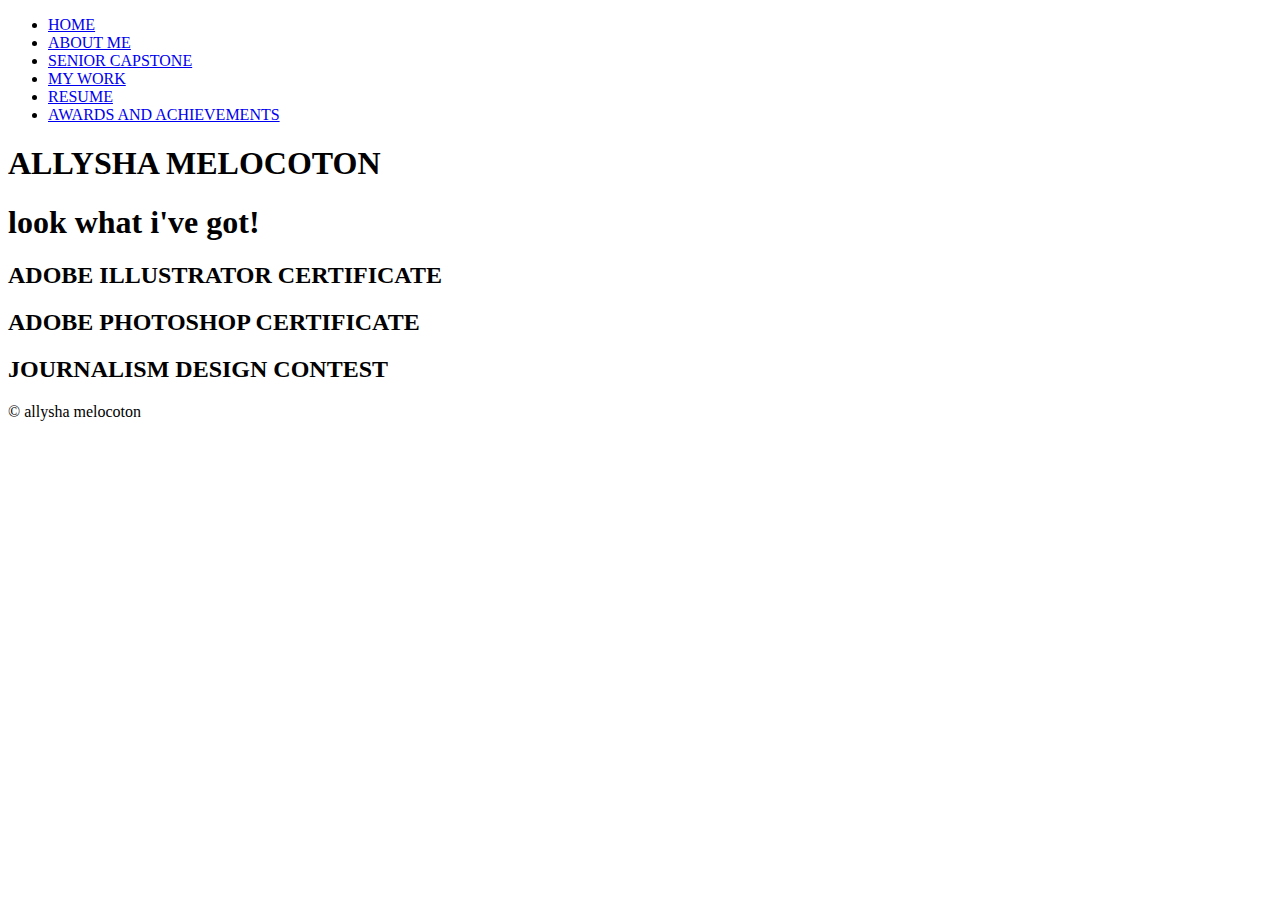
==== awards.html @ 2d0c4a37 "Add files via upload" ====
<!-- inspiration links: 
http://www.janueljohnson.com/

-->

<!DOCTYPE html>

<html>
    
    <head>
        <style>
@import url('https://fonts.googleapis.com/css?family=Open+Sans:300|Rock+Salt|Loved+by+the+King');
        </style>
        <title>AWARDS AND ACHIEVEMENTS</title>
        <meta http-equiv="Content-Type" content="text/html; charset=UTF-8">
		<meta name="viewport" content="width=device-width, initial-scale=1">
        <link rel="stylesheet" href="assets/css/css.css">
         <link rel="icon" href="assets/images/lolplshelp.png" type="image/gif" sizes="16x16">
        
    </head>
    
    <body>
        
        <nav>
            <ul>
                <li><a href="index.html">HOME</a></li>
                <li><a href="me.html">ABOUT ME</a></li>
                <li><a href="capstone.html">SENIOR CAPSTONE</a></li>
                <li><a href="work.html">MY WORK</a></li>
                <li><a href="resume.html">RESUME</a></li>
                <li><a href="awards.html">AWARDS AND ACHIEVEMENTS</a></li>
            </ul>
        </nav> 
     
         <div class="header">
    <h1>
        <span>ALLYSHA MELOCOTON</span>
    </h1>
        </div>
        
         <div class="mainawards">
        </div>
        
        <h1 class="h1awards">look what i've got!</h1>
        <h2 class="awardsinfo">ADOBE ILLUSTRATOR CERTIFICATE</h2>
        <div class="illustrator"></div>
        <h2 class="awardsinfo">ADOBE PHOTOSHOP CERTIFICATE</h2>
        <div class="photoshop"></div>
        <h2 class="awardsinfo">JOURNALISM DESIGN CONTEST</h2>
        <div class="journalism"></div>


        
        <footer>
            &copy; allysha melocoton
        </footer>
        
    </body>
    
</html>
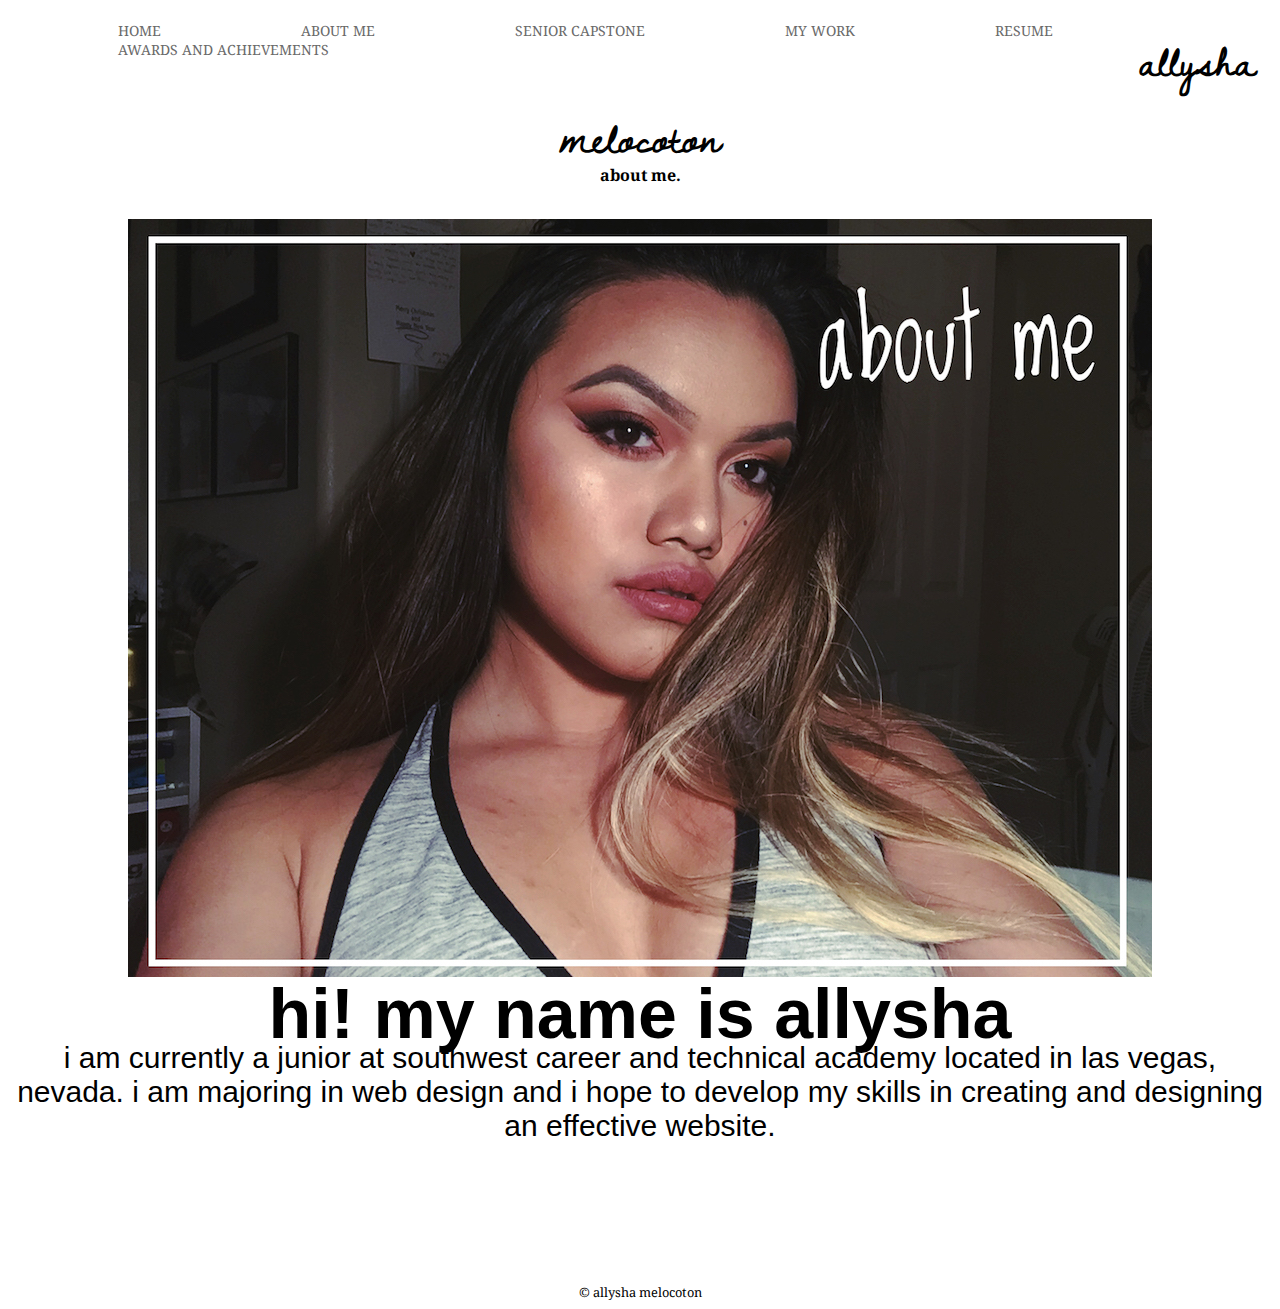
==== commit fe8d4a1c: "Update awards.html" ====
--- a/awards.html
+++ b/awards.html
@@ -9,9 +9,9 @@
     
     <head>
         <style>
-@import url('https://fonts.googleapis.com/css?family=Open+Sans:300|Rock+Salt|Loved+by+the+King');
+@import url('https://fonts.googleapis.com/css?family=Dawning+of+a+New+Day|Droid+Serif');
         </style>
-        <title>AWARDS AND ACHIEVEMENTS</title>
+        <title>ABOUT ME</title>
         <meta http-equiv="Content-Type" content="text/html; charset=UTF-8">
 		<meta name="viewport" content="width=device-width, initial-scale=1">
         <link rel="stylesheet" href="assets/css/css.css">
@@ -31,25 +31,19 @@
                 <li><a href="awards.html">AWARDS AND ACHIEVEMENTS</a></li>
             </ul>
         </nav> 
-     
-         <div class="header">
+        
+        <div class="header">
     <h1>
-        <span>ALLYSHA MELOCOTON</span>
+        <span>allysha melocoton </span>
+         <br><div class="information">about me. </div>
     </h1>
         </div>
         
-         <div class="mainawards">
+         <div class="mainme">
         </div>
         
-        <h1 class="h1awards">look what i've got!</h1>
-        <h2 class="awardsinfo">ADOBE ILLUSTRATOR CERTIFICATE</h2>
-        <div class="illustrator"></div>
-        <h2 class="awardsinfo">ADOBE PHOTOSHOP CERTIFICATE</h2>
-        <div class="photoshop"></div>
-        <h2 class="awardsinfo">JOURNALISM DESIGN CONTEST</h2>
-        <div class="journalism"></div>
-
-
+       <h1 class="h1me"> hi! my name is allysha</h1>
+        <p class="meinfo">i am currently a junior at southwest career and technical academy located in las vegas, nevada. i am majoring in web design and i hope to develop my skills in creating and designing an effective website.</p>
         
         <footer>
             &copy; allysha melocoton
@@ -57,4 +51,4 @@
         
     </body>
     
-</html>+</html>
--- a/assets/css/css.css
+++ b/assets/css/css.css
@@ -0,0 +1,569 @@
+/* 
+font-family: 'Rock Salt', cursive;
+font-family: 'Open Sans', sans-serif;
+font-family; 'Loved by the King', cursive;
+font-family: 'Dawning of a New Day', cursive;
+font-family: 'Droid Serif', serif;
+*/
+
+/*NAV IS HERE*/
+
+nav ul li {
+    font-family:'Droid Serif', serif;
+        list-style-type: none;
+        float:inherit;
+     margin-left: auto;
+        margin-right: center;
+        text-align: center;
+     display: block;
+    float: left;
+    font-family:'Droid Serif', serif;  
+    
+}
+
+nav ul li a hover {
+    list-style-type: none;
+    padding: 0em 2em;
+    text-decoration: none;
+    color: #6A6A6A;
+    border-top-left-radius: 1em 1em;
+    border-top-right-radius: 1em 1em;
+    text-align: center;
+    font-family:'Droid Serif', serif;    
+    font-size: 2em;
+    position: relative;
+    position: absolute;
+    top: 5px;
+    display: inline;
+    justify-content: center;
+    text-decoration: none;
+}
+    
+    nav ul li {
+        text-align: center;
+        padding-left: 7em;
+        padding-right: 7em;
+        align-content: center;
+        font-family:'Droid Serif', serif;
+        display: inline;
+        list-style-type: none;
+        color: #6A6A6A;
+        text-decoration:none;
+        font-size: 10px;
+ }
+
+a {
+    color: #6A6A6A;
+    font-size: 1.4em;
+    text-decoration: none;
+    text-align: center;
+    }
+
+/*INDEX IS HERE*/
+.header{
+    text-align: center;
+    color: black;
+}
+
+span {
+    font-family: 'Dawning of a New Day', cursive;
+    font-size: 1.5em;
+}
+
+
+.information {
+    font-family: 'Droid Serif', serif;
+    font-size: .5em;
+    position: relative;
+    top: -.7em;
+}
+
+h2.title {
+    font-size: 5em;
+    font-family: 'Droid Serif' serif;
+}
+
+a.title:link {
+    color: white;
+    text-decoration: none;
+    position: relative;
+    padding top: 110px;
+    min-height: 300px;
+}
+
+a.title:visited {
+    color: white;
+    text-decoration: none;
+}
+
+a.title:hover {
+    color: white;
+    text-decoration: none;
+}
+
+a.title:active {
+    color: white;
+    text-decoration: none;
+}
+
+h2 {
+    position: relative;
+    top: -2.1em;
+    text-align: center;
+    padding:inherit;
+}
+
+div.me {
+  position: relative;
+  background: url(../images/yellow1.JPG)no-repeat center center fixed;
+  -webkit-background-size: cover;
+  -moz-background-size: cover;
+  background-size: cover;
+  text-align: center;
+  color: #fff;
+  padding-top: 110px;
+  min-height: 300px;
+  letter-spacing: 2px;
+  font-family: "Dawning of a New Day", cursive;
+}
+
+div.capstone {
+  position: relative;
+  background: url(../images/yellow2.JPG) no-repeat center center fixed;
+  -webkit-background-size: cover;
+  -moz-background-size: cover;
+  background-size: cover;
+  text-align: center;
+  color: #fff;
+  padding-top: 110px;
+  min-height: 300px;
+  letter-spacing: 2px;
+  font-family: "Dawning of a New Day", cursive;
+}
+
+div.work {
+  position: relative;
+  background: url(../images/yellow3.JPG) no-repeat center center fixed;
+  -webkit-background-size: cover;
+  -moz-background-size: cover;
+  background-size: cover;
+  text-align: center;
+  color: #fff;
+  padding-top: 110px;
+  min-height: 300px;
+  letter-spacing: 2px;
+  font-family: "Dawning of a New Day", cursive;
+}
+
+div.resume {
+  position: relative;
+  background: url(../images/yellow4.JPG) no-repeat center center fixed;
+  -webkit-background-size: cover;
+  -moz-background-size: cover;
+  background-size: cover;
+  text-align: center;
+  color: #fff;
+  padding-top: 110px;
+  min-height: 300px;
+  letter-spacing: 2px;
+  font-family: "Dawning of a New Day", cursive;
+}
+
+div.awards {
+  position: relative;
+  background: url(../images/yellow5.JPG) no-repeat center center fixed;
+  -webkit-background-size: cover;
+  -moz-background-size: cover;
+  background-size: cover;
+  text-align: center;
+  color: #fff;
+  padding-top: 110px;
+  min-height: 300px;
+  letter-spacing: 2px;
+  font-family: "Dawning of a New Day", cursive;
+}
+
+footer {
+ font-family: "Droid Serif", serif;
+ font-size: .8em;
+ text-align: center;
+}
+
+/*ABOUT ME STARTS HERE*/
+
+div.mainme {
+    background: url(../images/number1.jpg) no-repeat;
+    background-size:cover;
+    width: 1024px;
+    height: 758px;
+    margin-left: auto;
+    margin-right: auto;
+    }
+
+h1.h1me {
+    font-family: 'Rock Salt',sans-serif;
+    font-size: 70px;
+    text-align: center;
+    position: relative;
+    top: -50px;
+}
+
+p.meinfo {
+    font-family: 'Open Sans',sans-serif;
+    font-size: 30px;
+    text-align: center;
+    color: black;
+    position: relative;
+    top: -110px;
+}
+
+/*SENIOR CAPSTONE STARTS HERE*/
+
+div.maincapstone {
+  position: relative;
+  background: url(../images/number2.jpg) no-repeat;
+  background-size:cover;
+    width: 1024px;
+    height: 758px;
+    margin-left: auto;
+    margin-right: auto;
+}
+
+h1.h1capstone {
+    font-family: 'Rock Salt',sans-serif;
+    font-size: 70px;
+    text-align: center;
+    position: relative; 
+    top: -50px;
+}
+
+p.capstoneinfo {
+    font-family: 'Open Sans',sans-serif;
+    font-size: 30px;
+    text-align: center;
+    color: black;
+    position: relative;
+    top: -110px;
+}
+
+
+/*MY WORK STARTS HERE*/
+
+div.mainwork {
+  position: relative;
+  background: url(../images/number4.jpg) no-repeat;
+background-size:cover;
+    width: 1280px;
+    height: 684px;
+    margin-left: auto;
+    margin-right: auto;
+}
+
+h1.h1work {
+    font-family: 'Rock Salt',sans-serif;
+    font-size: 60px;
+    text-align: center;
+    position: relative;
+    top: -50px;
+}
+
+p.workinfo {
+    font-family: 'Open Sans',sans-serif;
+    font-size: 30px;
+    text-align: center;
+    color: black;
+    position: relative;
+    top: -100px;
+}
+
+h2.workinfo {
+     font-family: 'Loved by the King',cursive;
+    font-size: 50px;
+    text-align: center;
+    color: black;
+    position: relative;
+    top: -110px;
+}
+
+h3.summary {
+    font-family: 'Open Sans',sans-serif;
+    font-size: 25px;
+    text-align: center;
+    color: black;
+    position: relative;
+    top: -150px;
+}
+
+div.potrait {
+     background: url(../images/self.png) no-repeat;
+  background-size:cover;
+    width: 572px;
+    height: 703px;
+    margin-left: auto;
+    margin-right: auto;
+    position: relative;
+    top: -150px;
+
+}
+
+div.tokyo {
+     background: url(../images/girl%20again%20because%20we%20need%20like%202000%20scenes%20of%20her.png) no-repeat;
+  background-size:cover;
+    width: 572px;
+    height: 703px;
+    margin-left: auto;
+    margin-right: auto;
+    position: relative;
+    top: -150px;
+}
+
+div.banner1 {
+     background: url(../images/banner1.png) no-repeat;
+  background-size:cover;
+    width: 159px;
+    height: 600px;
+    margin-left: auto;
+    margin-right: auto;
+    position: relative;
+    top: -150px;
+}
+
+div.banner2 {
+     background: url(../images/banner2.png) no-repeat;
+  background-size:cover;
+    width: 596px;
+    height: 495px;
+    margin-left: auto;
+    margin-right: auto;
+    position: relative;
+    top: -150px;
+}
+
+div.banner3 {
+     background: url(../images/banner3.png) no-repeat;
+  background-size:cover;
+    width: 160px;
+    height: 615px;
+    margin-left: auto;
+    margin-right: auto;
+    position: relative;
+    top: -150px;
+}
+
+div.site1 {
+     background: url(../images/chile.png) no-repeat;
+  background-size:cover;
+    width: 1435px;
+    height: 814px;
+    margin-left: auto;
+    margin-right: auto;
+    position: relative;
+    top: -150px;
+}
+
+div.site2 {
+     background: url(../images/clima.png) no-repeat;
+  background-size:cover;
+    width: 1435px;
+    height: 769px;
+    margin-left: auto;
+    margin-right: auto;
+    position: relative;
+    top: -150px;
+}
+
+div.site3 {
+     background: url(../images/comida.png) no-repeat;
+  background-size:cover;
+    width: 1435px;
+    height: 768px;
+    margin-left: auto;
+    margin-right: auto;
+    position: relative;
+    top: -150px;
+}
+
+div.site4 {
+     background: url(../images/ubi.png) no-repeat;
+  background-size:cover;
+    width: 1435px;
+    height: 770px;
+    margin-left: auto;
+    margin-right: auto;
+    position: relative;
+    top: -150px;
+}
+
+div.site5 {
+     background: url(../images/vaca.png) no-repeat;
+  background-size:cover;
+    width: 1435px;
+    height: 771px;
+    margin-left: auto;
+    margin-right: auto;
+    position: relative;
+    top: -150px;
+}
+
+div.app {
+      background: url(../images/co.png) no-repeat;
+  background-size:cover;
+    width: 1435px;
+    height: 771px;
+    margin-left: auto;
+    margin-right: auto;
+    position: relative;
+    top: -150px;
+}
+
+div.livit {
+        background: url(../images/Liv.png) no-repeat;
+  background-size:cover;
+    width: 1435px;
+    height: 771px;
+    margin-left: auto;
+    margin-right: auto;
+    position: relative;
+    top: -150px;
+}
+
+div.fair {
+        background: url(../images/toz.PNG) no-repeat;
+  background-size:cover;
+    width: 1435px;
+    height: 771px;
+    margin-left: auto;
+    margin-right: auto;
+    position: relative;
+    top: -150px;
+}
+
+div.spread {
+    background: url(../images/July.png) no-repeat;
+  background-size:cover;
+    width: 960px;
+    height: 639px;
+    margin-left: auto;
+    margin-right: auto;
+    position: relative;
+    top: -150px;
+    
+}
+
+
+
+/*RESUME STARTS HERE*/
+
+div.mainresume {
+  position: relative;
+  background: url(../images/number3.jpg) no-repeat;
+background-size:cover;
+    width: 1024px;
+    height: 758px;
+    margin-left: auto;
+    margin-right: auto;
+}
+
+h1.h1resume {
+ font-family: 'Rock Salt', sans-serif;
+    font-size: 60px;
+    text-align: center; 
+    position: relative;
+    top: -50px;
+    }
+
+h2.titles {
+    font-family: 'Loved by the King', cursive;
+    font-size: 50px;
+    position: relative;
+    top:-170px;
+}
+
+p.extra {
+    font-family: 'Open Sans',sans-serif;
+    text-align: center;
+    position: relative;
+    top: -160px;
+    font-size: 20px;
+}
+
+a.email {
+    font-family: 'Open Sans',sans-serif;
+    text-align: center;
+    position: relative;
+    top: -5px;
+    font-size: 20px;
+}
+
+
+/*AWARDS STARTS HERE*/
+
+div.mainawards {
+  position: relative;
+  background: url(../images/new4.jpg) no-repeat;
+    background-size:cover;
+    width: 1334px;
+    height: 714px;
+    margin-left: auto;
+    margin-right: auto;
+    position: relative;
+    top: -.99em;
+}
+
+h1.h1awards {
+    font-family: 'Rock Salt',sans-serif;
+    font-size: 60px;
+    text-align: center;
+    position: relative;
+    top: -50px;
+}
+
+
+h2.awardsinfo {
+    font-family: 'Loved by the King',cursive;
+    font-size: 30px;
+    text-align: center;
+    color: black;
+    position: relative;
+    top: -110px;
+}
+
+div.illustrator {
+  background: url(../images/illustrator.png) no-repeat;
+  background-size:cover;
+    width: 1245px;
+    height: 810px;
+    margin-left: auto;
+    margin-right: auto;
+    position: relative;
+    top: -130px
+}
+
+div.photoshop {
+     background: url(../images/photoshop.png) no-repeat;
+  background-size:cover;
+    width: 1245px;
+    height: 810px;
+    margin-left: auto;
+    margin-right: auto;
+    position: relative;
+    top: -130px
+}
+
+div.journalism {
+    background: url(../images/journalism.png) no-repeat;
+  background-size:cover;
+    width: 1245px;
+    height: 810px;
+    margin-left: auto;
+    margin-right: auto;
+    position: relative;
+    top: -130px
+}
+
+
+
+ 
+
+
+
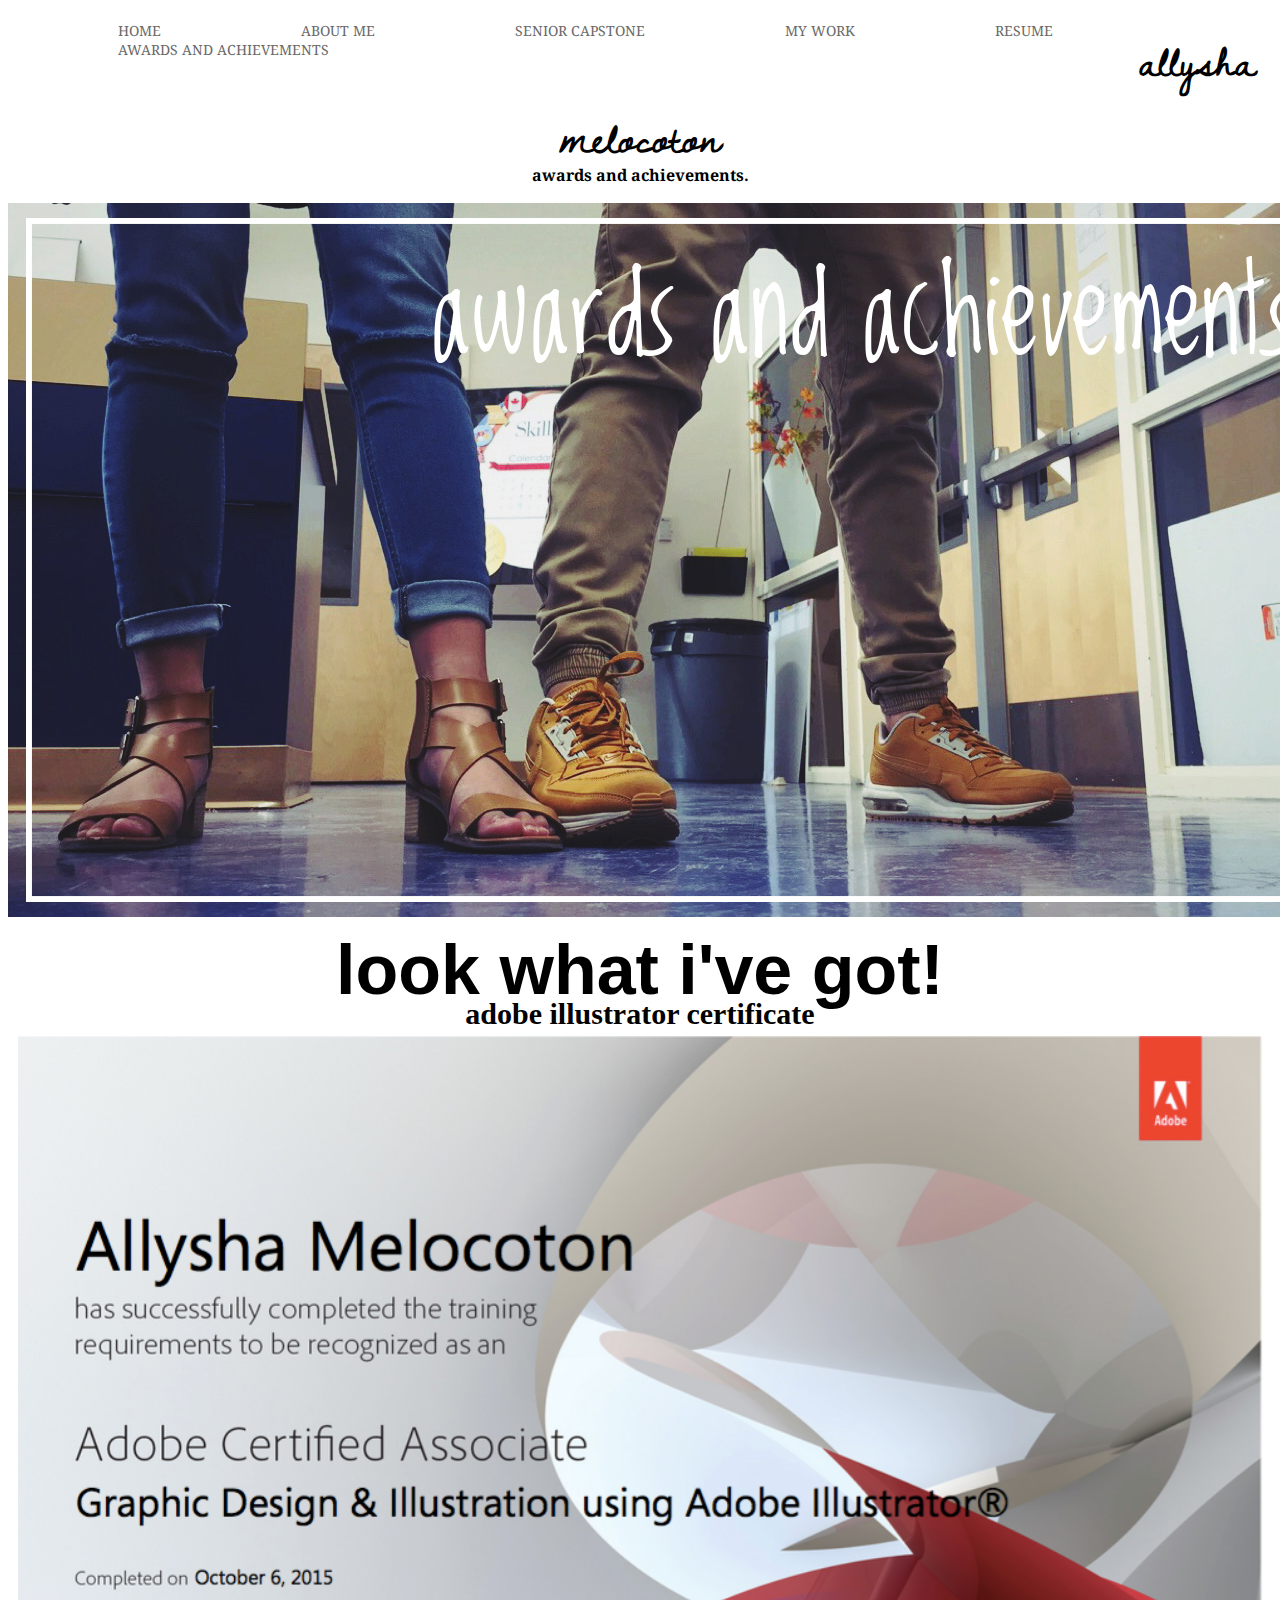
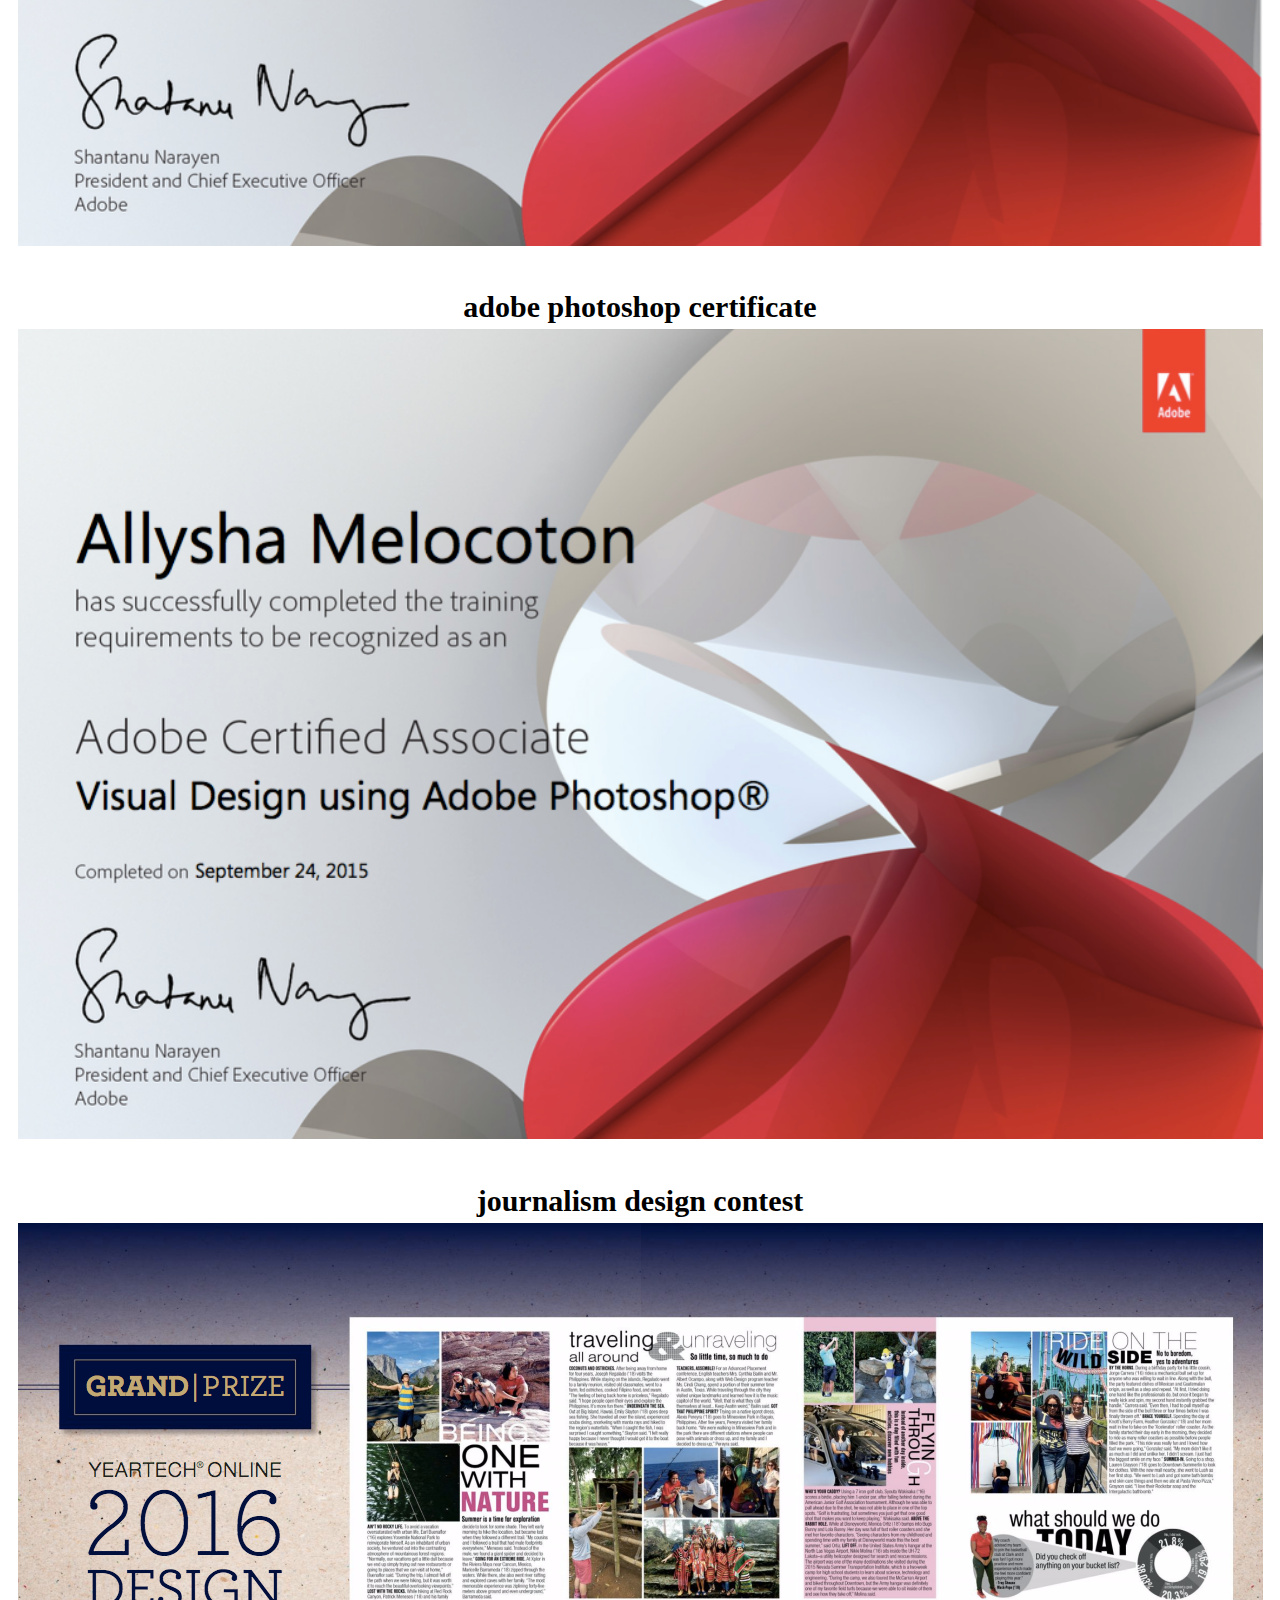
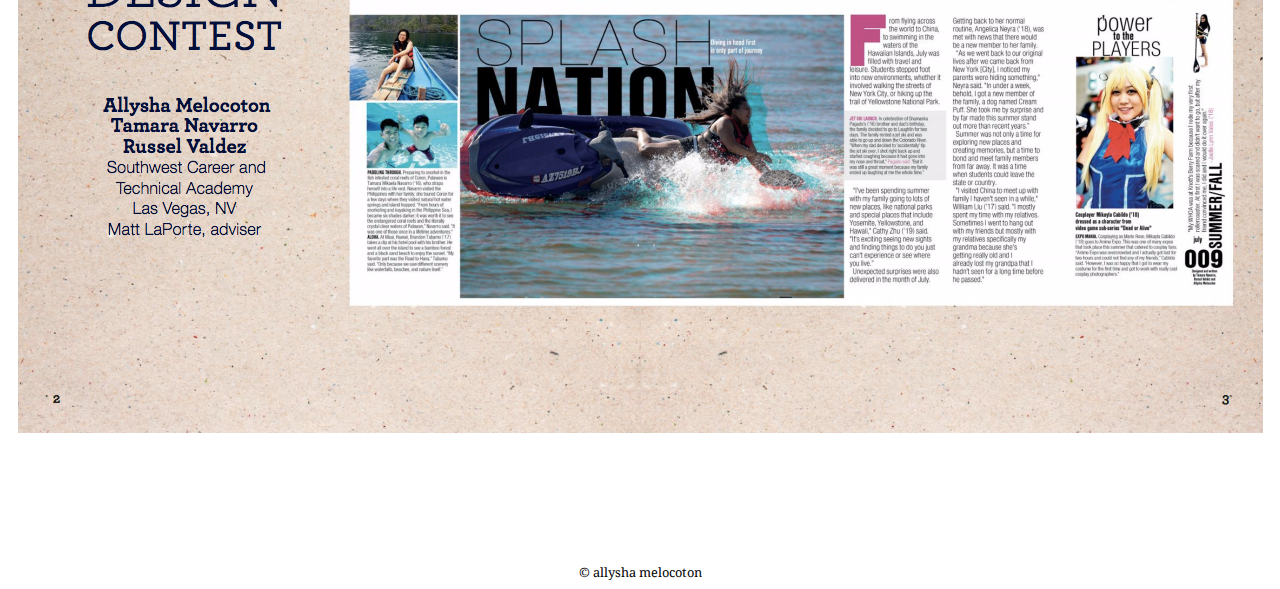
==== commit ec78f315: "Update awards.html" ====
--- a/awards.html
+++ b/awards.html
@@ -11,7 +11,7 @@
         <style>
 @import url('https://fonts.googleapis.com/css?family=Dawning+of+a+New+Day|Droid+Serif');
         </style>
-        <title>ABOUT ME</title>
+        <title>AWARDS AND ACHIEVEMENTS</title>
         <meta http-equiv="Content-Type" content="text/html; charset=UTF-8">
 		<meta name="viewport" content="width=device-width, initial-scale=1">
         <link rel="stylesheet" href="assets/css/css.css">
@@ -31,19 +31,26 @@
                 <li><a href="awards.html">AWARDS AND ACHIEVEMENTS</a></li>
             </ul>
         </nav> 
-        
-        <div class="header">
+     
+         <div class="header">
     <h1>
         <span>allysha melocoton </span>
-         <br><div class="information">about me. </div>
+         <br><div class="information">awards and achievements.  </div>
     </h1>
         </div>
         
-         <div class="mainme">
+         <div class="mainawards">
         </div>
         
-       <h1 class="h1me"> hi! my name is allysha</h1>
-        <p class="meinfo">i am currently a junior at southwest career and technical academy located in las vegas, nevada. i am majoring in web design and i hope to develop my skills in creating and designing an effective website.</p>
+        <h1 class="h1me">look what i've got!</h1>
+        <h2 class="awardsinfo">adobe illustrator certificate</h2>
+        <div class="illustrator"></div>
+        <h2 class="awardsinfo">adobe photoshop certificate</h2>
+        <div class="photoshop"></div>
+        <h2 class="awardsinfo">journalism design contest</h2>
+        <div class="journalism"></div>
+
+
         
         <footer>
             &copy; allysha melocoton
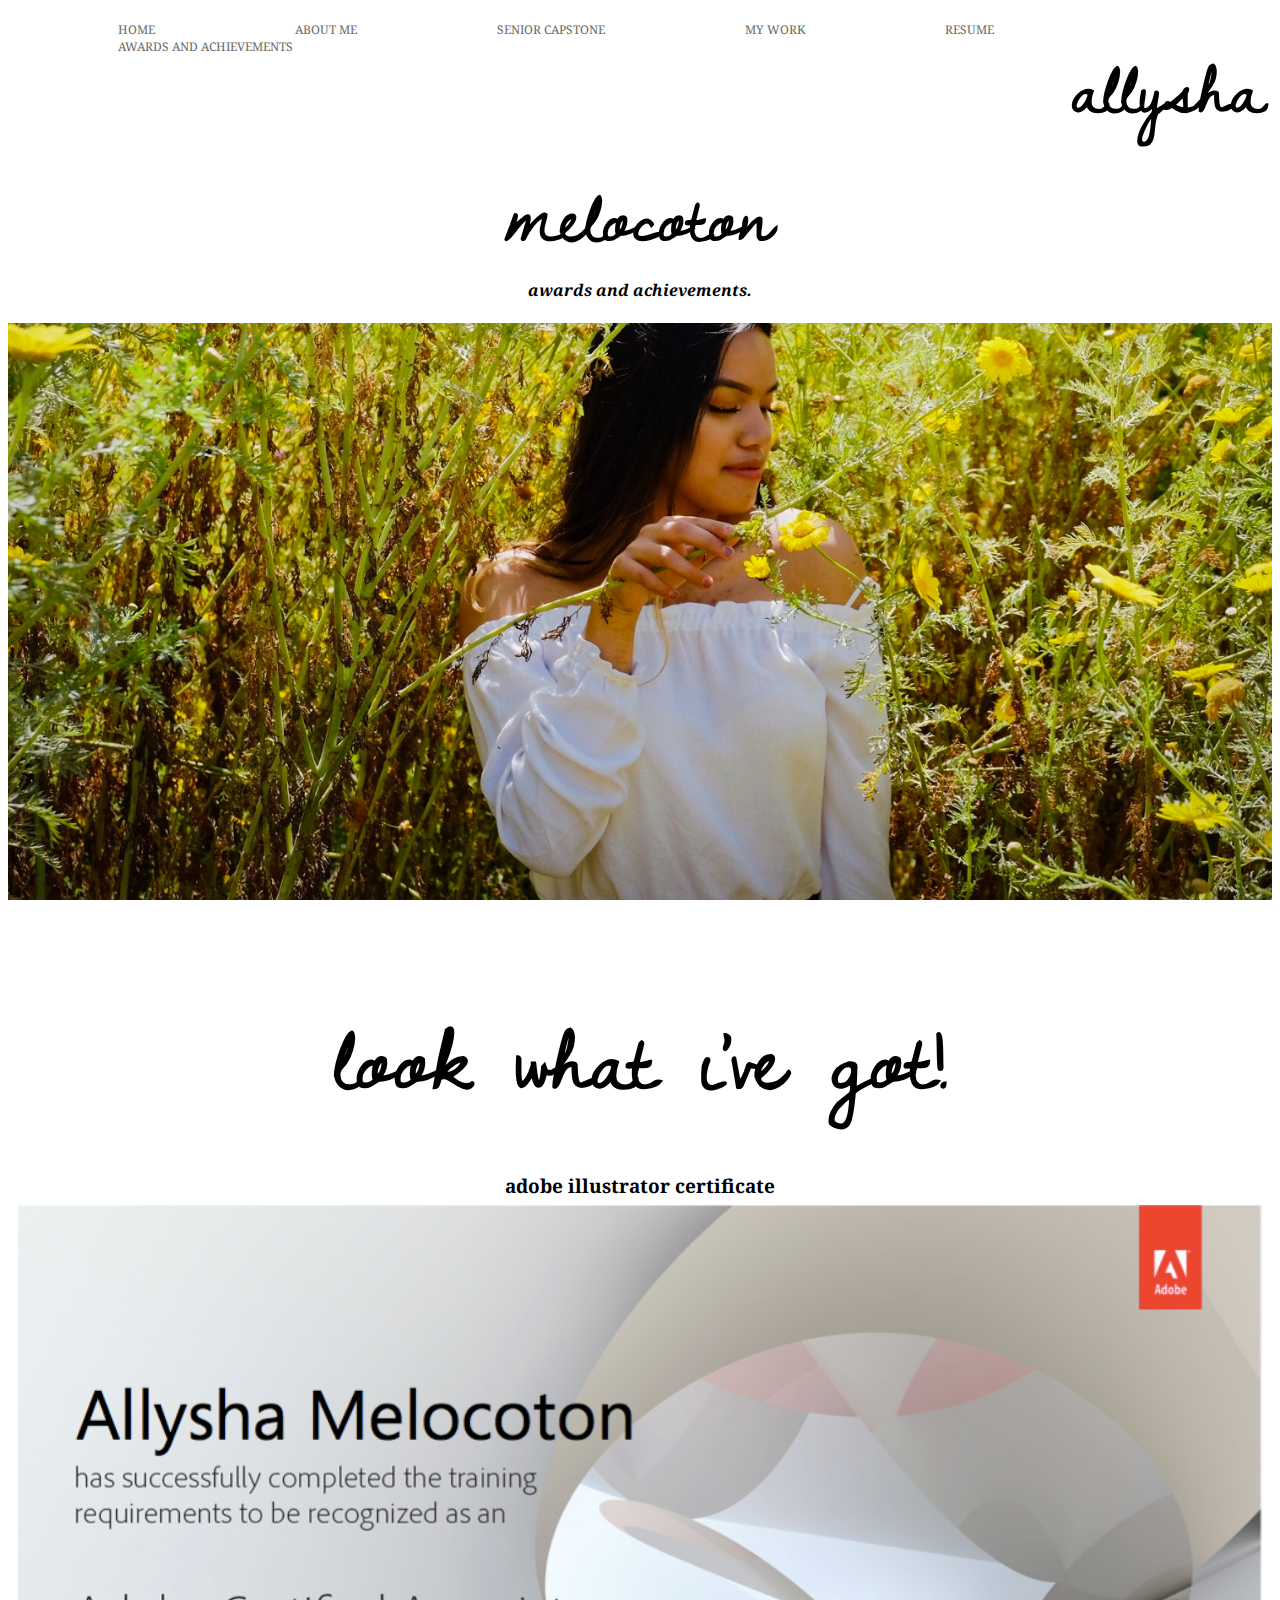
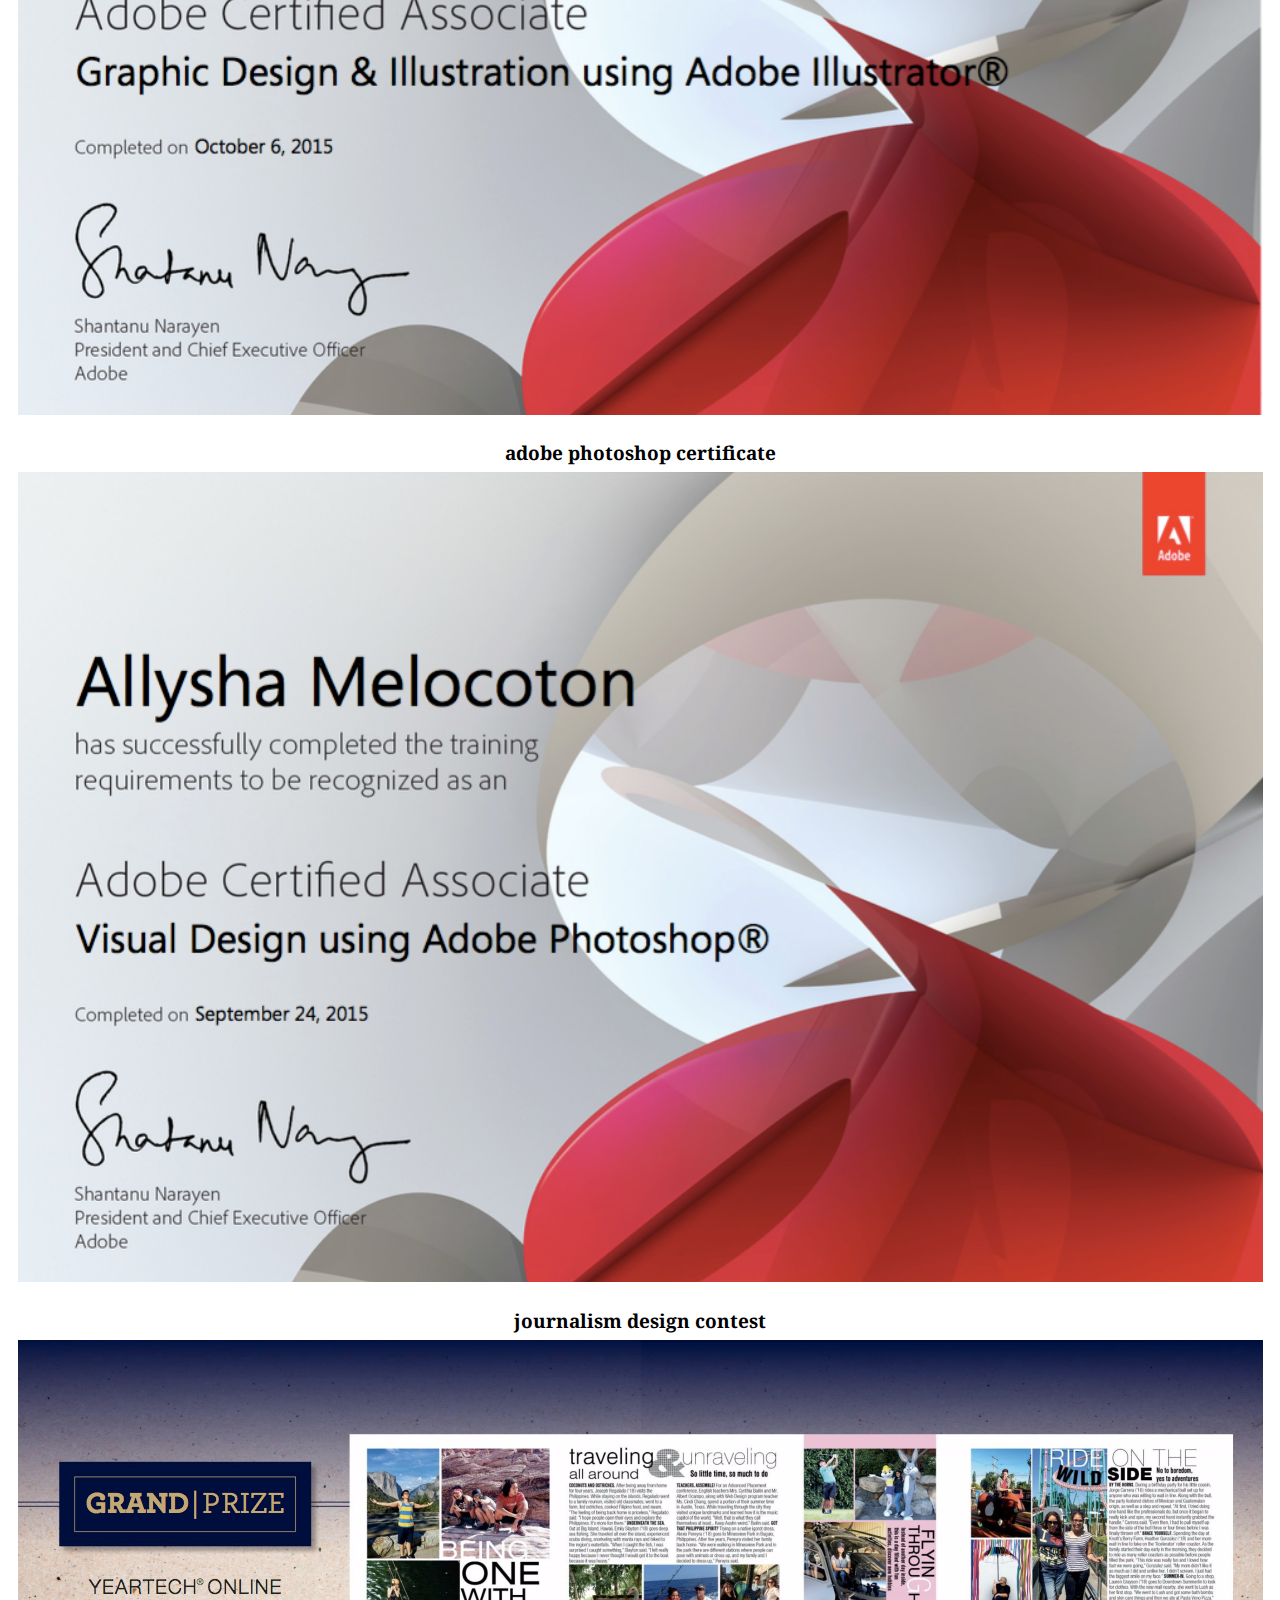
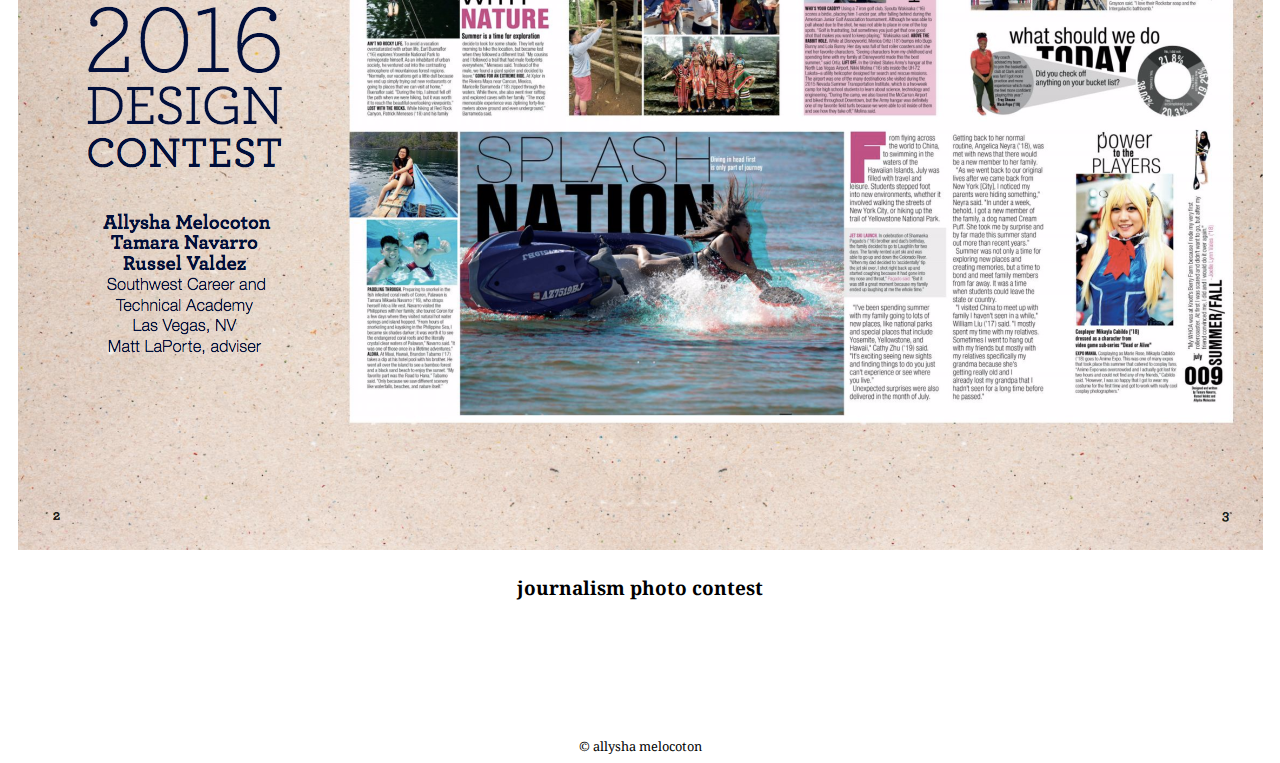
==== commit 0a63c6c4: "Update awards.html" ====
--- a/awards.html
+++ b/awards.html
@@ -49,6 +49,8 @@
         <div class="photoshop"></div>
         <h2 class="awardsinfo">journalism design contest</h2>
         <div class="journalism"></div>
+	    <h2 class="awardsinfo">journalism photo contest</h2>
+        <div class="firstyear"></div>
 
 
         
--- a/assets/css/css.css
+++ b/assets/css/css.css
@@ -54,7 +54,7 @@
 
 a {
     color: #6A6A6A;
-    font-size: 1.4em;
+    font-size: 1.2em;
     text-decoration: none;
     text-align: center;
     }
@@ -67,15 +67,17 @@
 
 span {
     font-family: 'Dawning of a New Day', cursive;
-    font-size: 1.5em;
+    font-size: 2.5em;
+    
 }
 
 
 .information {
     font-family: 'Droid Serif', serif;
     font-size: .5em;
-    position: relative;
-    top: -.7em;
+    font-style: italic;
+    position: relative;
+    top: -.em;
 }
 
 h2.title {
@@ -189,110 +191,82 @@
  text-align: center;
 }
 
+/*ALL INFO*/
+h1.h1me {
+    font-family: 'Dawning of a New Day',cursive;
+    font-size: 100px;
+    text-align: center;
+    position: relative;
+    top: -90px;
+}
+
+p.meinfo {
+    font-family: 'Droid Serif',serif;
+    font-size: 20px;
+    text-align: center;
+    color: black;
+    position: relative;
+    top: -120px;
+}
+
 /*ABOUT ME STARTS HERE*/
 
 div.mainme {
-    background: url(../images/number1.jpg) no-repeat;
-    background-size:cover;
-    width: 1024px;
-    height: 758px;
-    margin-left: auto;
-    margin-right: auto;
+    position: relative;
+  background: url(../images/yellow1.JPG)no-repeat center center fixed;
+  -webkit-background-size: cover;
+  -moz-background-size: cover;
+  background-size: cover;
+     padding-top: 375px;
+  min-height: 300px;
     }
 
-h1.h1me {
-    font-family: 'Rock Salt',sans-serif;
-    font-size: 70px;
-    text-align: center;
-    position: relative;
-    top: -50px;
-}
-
-p.meinfo {
-    font-family: 'Open Sans',sans-serif;
-    font-size: 30px;
-    text-align: center;
-    color: black;
-    position: relative;
-    top: -110px;
-}
+
 
 /*SENIOR CAPSTONE STARTS HERE*/
 
 div.maincapstone {
-  position: relative;
-  background: url(../images/number2.jpg) no-repeat;
-  background-size:cover;
-    width: 1024px;
-    height: 758px;
-    margin-left: auto;
-    margin-right: auto;
-}
-
-h1.h1capstone {
-    font-family: 'Rock Salt',sans-serif;
-    font-size: 70px;
-    text-align: center;
-    position: relative; 
-    top: -50px;
-}
-
-p.capstoneinfo {
-    font-family: 'Open Sans',sans-serif;
-    font-size: 30px;
-    text-align: center;
-    color: black;
-    position: relative;
-    top: -110px;
-}
+    position: relative;
+  background: url(../images/yellow2.JPG)no-repeat center center fixed;
+  -webkit-background-size: cover;
+  -moz-background-size: cover;
+  background-size: cover;
+     padding-top: 375px;
+  min-height: 300px;
+    }
+
 
 
 /*MY WORK STARTS HERE*/
 
 div.mainwork {
   position: relative;
-  background: url(../images/number4.jpg) no-repeat;
-background-size:cover;
-    width: 1280px;
-    height: 684px;
-    margin-left: auto;
-    margin-right: auto;
+  background: url(../images/yellow3.JPG)no-repeat center center fixed;
+  -webkit-background-size: cover;
+  -moz-background-size: cover;
+  background-size: cover;
+     padding-top: 375px;
+  min-height: 300px;
 }
 
 h1.h1work {
-    font-family: 'Rock Salt',sans-serif;
+    font-family: 'Dawing of a New Day',cursive;
     font-size: 60px;
     text-align: center;
     position: relative;
     top: -50px;
 }
 
-p.workinfo {
-    font-family: 'Open Sans',sans-serif;
-    font-size: 30px;
+
+h2.workinfo {
+     font-family: 'Droid Serif',serif;
+    font-size: 25px;
     text-align: center;
     color: black;
     position: relative;
-    top: -100px;
-}
-
-h2.workinfo {
-     font-family: 'Loved by the King',cursive;
-    font-size: 50px;
-    text-align: center;
-    color: black;
-    position: relative;
-    top: -110px;
-}
-
-h3.summary {
-    font-family: 'Open Sans',sans-serif;
-    font-size: 25px;
-    text-align: center;
-    color: black;
-    position: relative;
-    top: -150px;
-}
+    top: -130px;
+}
+
 
 div.potrait {
      background: url(../images/self.png) no-repeat;
@@ -447,25 +421,124 @@
     margin-right: auto;
     position: relative;
     top: -150px;
+}
+
+div.me1 {
+   background: url(../images/me1.png) no-repeat;
+  background-size:cover;
+    width: 1358px;
+    height: 763px;
+    margin-left: auto;
+    margin-right: auto;
+    position: relative;
+    top: -150px;
+}
+
+div.me2 {
+   background: url(../images/me2.png) no-repeat;
+  background-size:cover;
+    width: 1358px;
+    height: 763px;
+    margin-left: auto;
+    margin-right: auto;
+    position: relative;
+    top: -150px;
+}
+
+div.me3 {
+   background: url(../images/me3.png) no-repeat;
+  background-size:cover;
+    width: 1358px;
+    height: 763px;
+    margin-left: auto;
+    margin-right: auto;
+    position: relative;
+    top: -150px;
+}
+
+div.me4 {
+   background: url(../images/me4.png) no-repeat;
+  background-size:cover;
+    width: 1358px;
+    height: 763px;
+    margin-left: auto;
+    margin-right: auto;
+    position: relative;
+    top: -150px;
+}
+
+div.me5 {
+   background: url(../images/me5.png) no-repeat;
+  background-size:cover;
+    width: 1358px;
+    height: 763px;
+    margin-left: auto;
+    margin-right: auto;
+    position: relative;
+    top: -150px;
+}
+
+div.light1 {
+   background: url(../images/light1.png) no-repeat;
+  background-size:cover;
+    width: 1358px;
+    height: 763px;
+    margin-left: auto;
+    margin-right: auto;
+    position: relative;
+    top: -150px;
+}
+
+div.light2 {
+   background: url(../images/light2.png) no-repeat;
+  background-size:cover;
+    width: 1358px;
+    height: 763px;
+    margin-left: auto;
+    margin-right: auto;
+    position: relative;
+    top: -150px;
+}
+
+div.light3 {
+   background: url(../images/light3.png) no-repeat;
+  background-size:cover;
+    width: 1358px;
+    height: 763px;
+    margin-left: auto;
+    margin-right: auto;
+    position: relative;
+    top: -150px;
+}
+
+div.light4 {
+   background: url(../images/light4.png) no-repeat;
+  background-size:cover;
+    width: 1358px;
+    height: 763px;
+    margin-left: auto;
+    margin-right: auto;
+    position: relative;
+    top: -150px;
+}
     
-}
 
 
 
 /*RESUME STARTS HERE*/
 
 div.mainresume {
-  position: relative;
-  background: url(../images/number3.jpg) no-repeat;
-background-size:cover;
-    width: 1024px;
-    height: 758px;
-    margin-left: auto;
-    margin-right: auto;
+   position: relative;
+  background: url(../images/yellow4.JPG)no-repeat center center fixed;
+  -webkit-background-size: cover;
+  -moz-background-size: cover;
+  background-size: cover;
+     padding-top: 375px;
+  min-height: 300px;
 }
 
 h1.h1resume {
- font-family: 'Rock Salt', sans-serif;
+ font-family: 'Dawning of a New Day', cursive;
     font-size: 60px;
     text-align: center; 
     position: relative;
@@ -473,59 +546,50 @@
     }
 
 h2.titles {
-    font-family: 'Loved by the King', cursive;
+    font-family: 'Dawning of a New Day', cursive;
     font-size: 50px;
     position: relative;
     top:-170px;
 }
 
 p.extra {
-    font-family: 'Open Sans',sans-serif;
+    font-family: 'Droid Serif',serif;
     text-align: center;
     position: relative;
     top: -160px;
-    font-size: 20px;
+    font-size: 19px;
 }
 
 a.email {
-    font-family: 'Open Sans',sans-serif;
+    font-family: 'Droid Serif',serif;
     text-align: center;
     position: relative;
     top: -5px;
-    font-size: 20px;
+    font-size: 15px;
 }
 
 
 /*AWARDS STARTS HERE*/
 
 div.mainawards {
-  position: relative;
-  background: url(../images/new4.jpg) no-repeat;
-    background-size:cover;
-    width: 1334px;
-    height: 714px;
-    margin-left: auto;
-    margin-right: auto;
-    position: relative;
-    top: -.99em;
-}
-
-h1.h1awards {
-    font-family: 'Rock Salt',sans-serif;
-    font-size: 60px;
-    text-align: center;
-    position: relative;
-    top: -50px;
-}
+   position: relative;
+  background: url(../images/yellow5.JPG)no-repeat center center fixed;
+  -webkit-background-size: cover;
+  -moz-background-size: cover;
+  background-size: cover;
+     padding-top: 375px;
+  min-height: 300px;
+}
+
 
 
 h2.awardsinfo {
-    font-family: 'Loved by the King',cursive;
-    font-size: 30px;
+    font-family: 'Droid Serif',cursive;
+    font-size: 19px;
     text-align: center;
     color: black;
     position: relative;
-    top: -110px;
+    top: -120px;
 }
 
 div.illustrator {
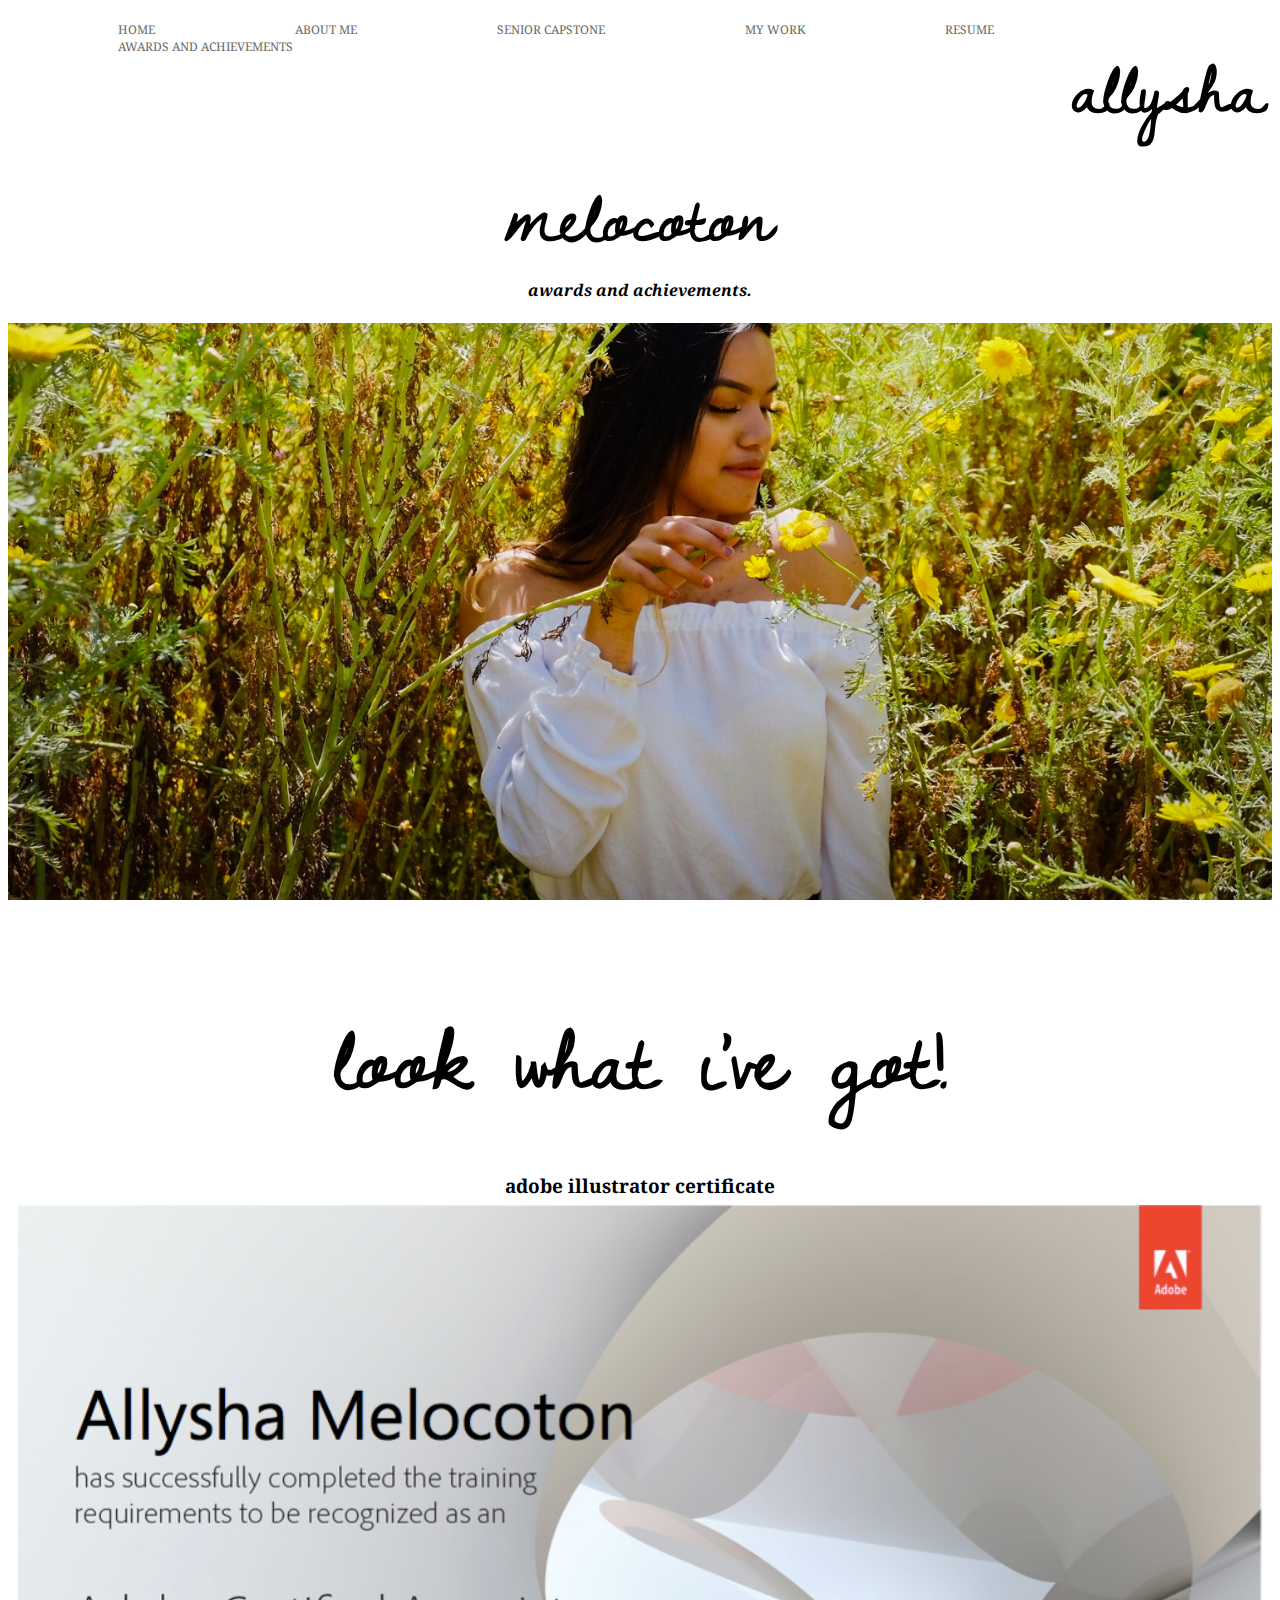
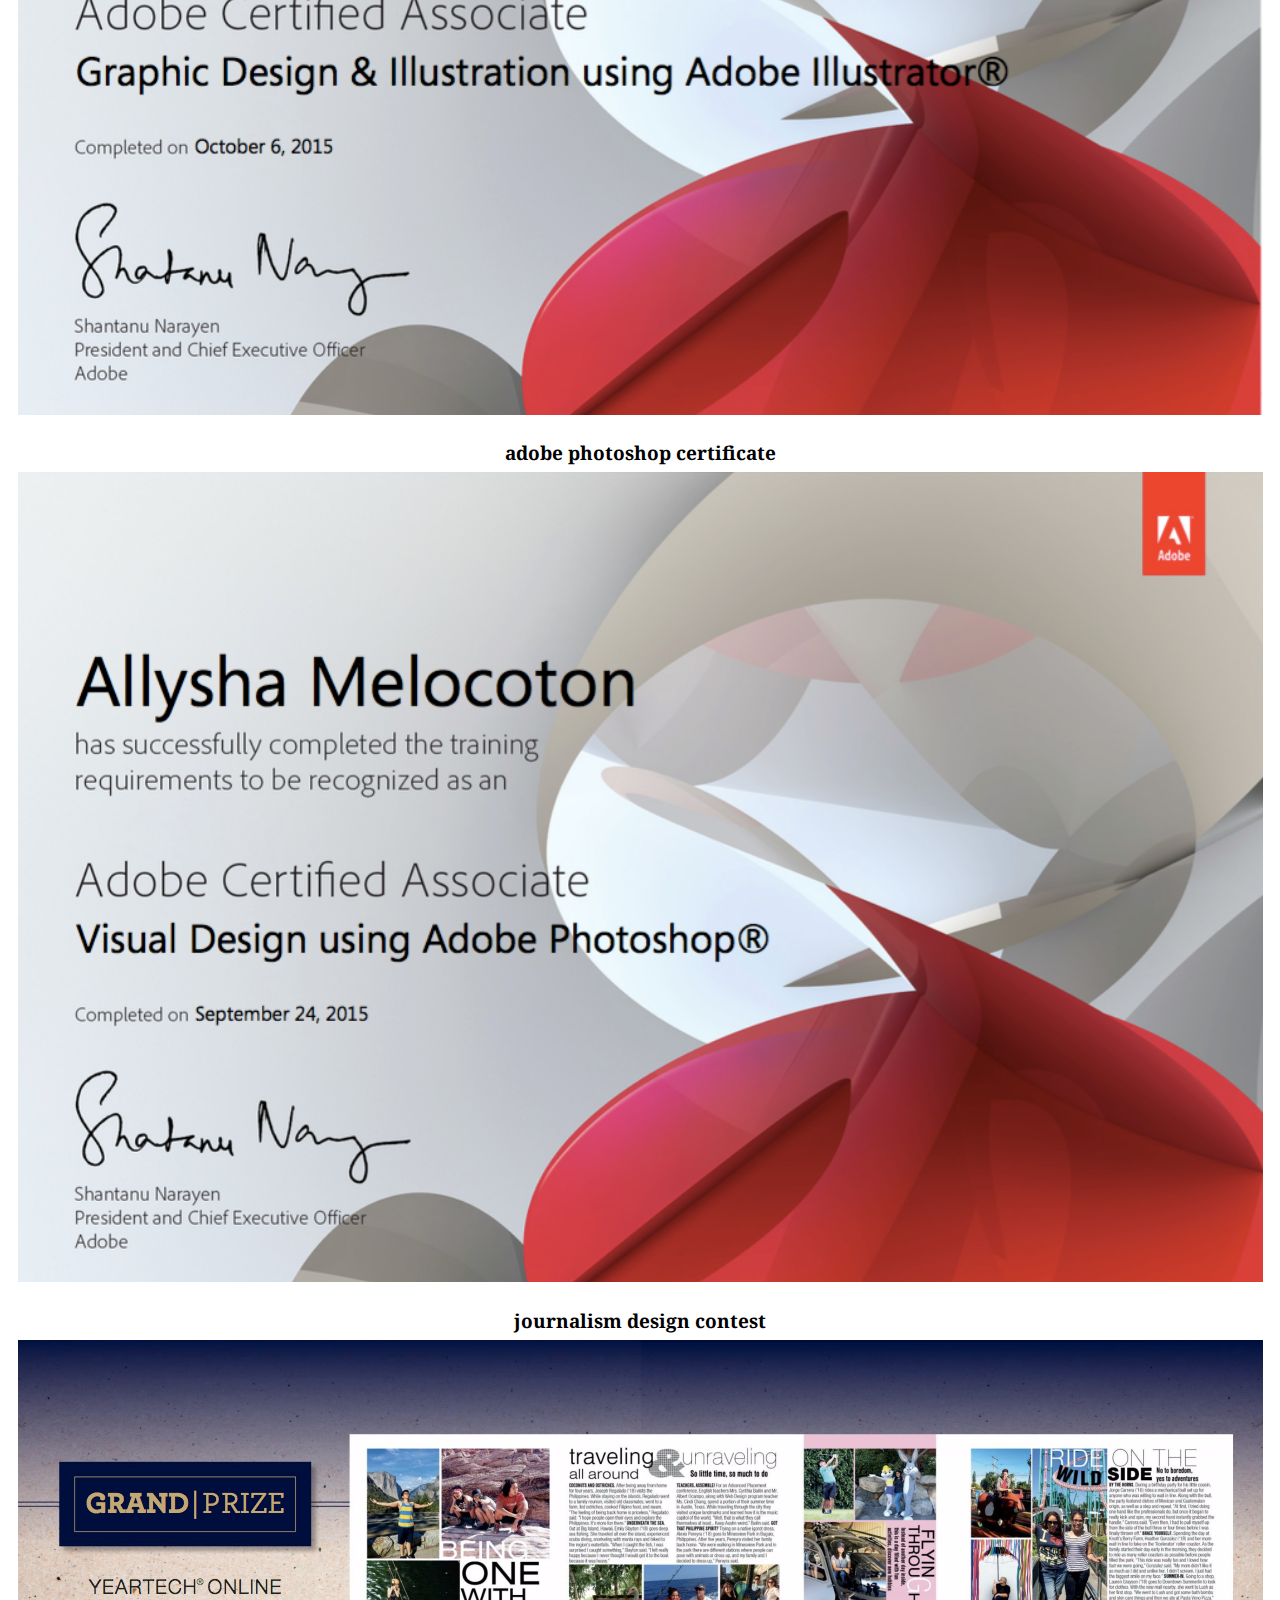
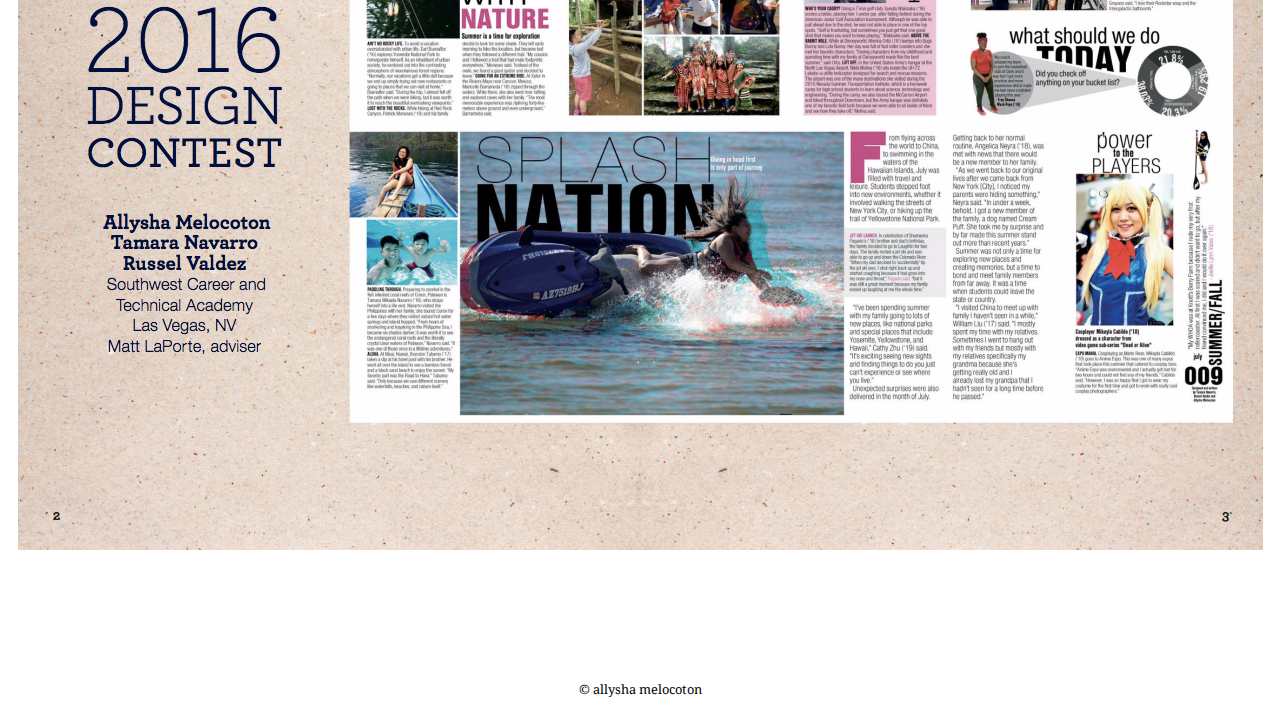
==== commit 5d9ed335: "Update awards.html" ====
--- a/awards.html
+++ b/awards.html
@@ -49,8 +49,7 @@
         <div class="photoshop"></div>
         <h2 class="awardsinfo">journalism design contest</h2>
         <div class="journalism"></div>
-	    <h2 class="awardsinfo">journalism photo contest</h2>
-        <div class="firstyear"></div>
+	
 
 
         
--- a/assets/css/css.css
+++ b/assets/css/css.css
@@ -625,6 +625,17 @@
     top: -130px
 }
 
+div.firstyear {
+    background: url(../images/firstyear.jpg) no-repeat;
+  background-size:cover;
+    width: 2729px;
+    height: 2001px;
+    margin-left: auto;
+    margin-right: auto;
+    position: relative;
+    top: -130px
+}
+
 
 
  
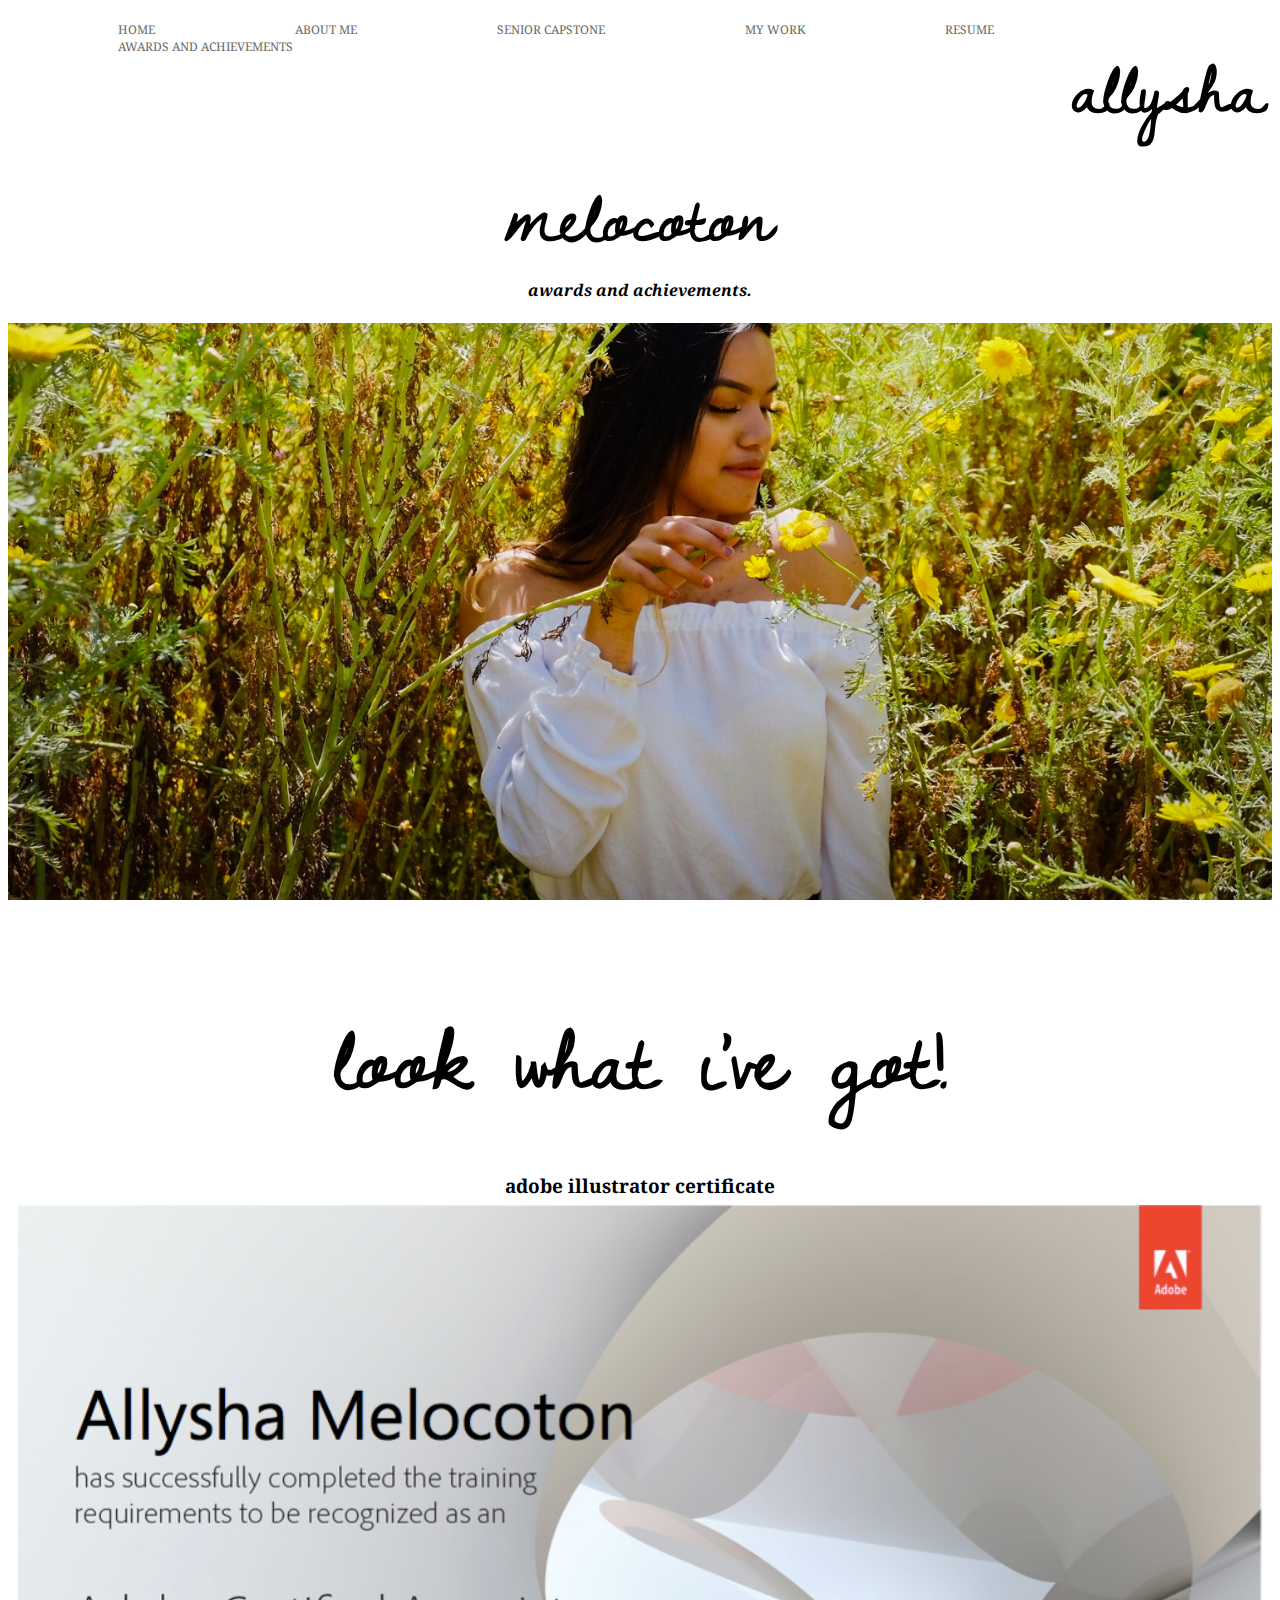
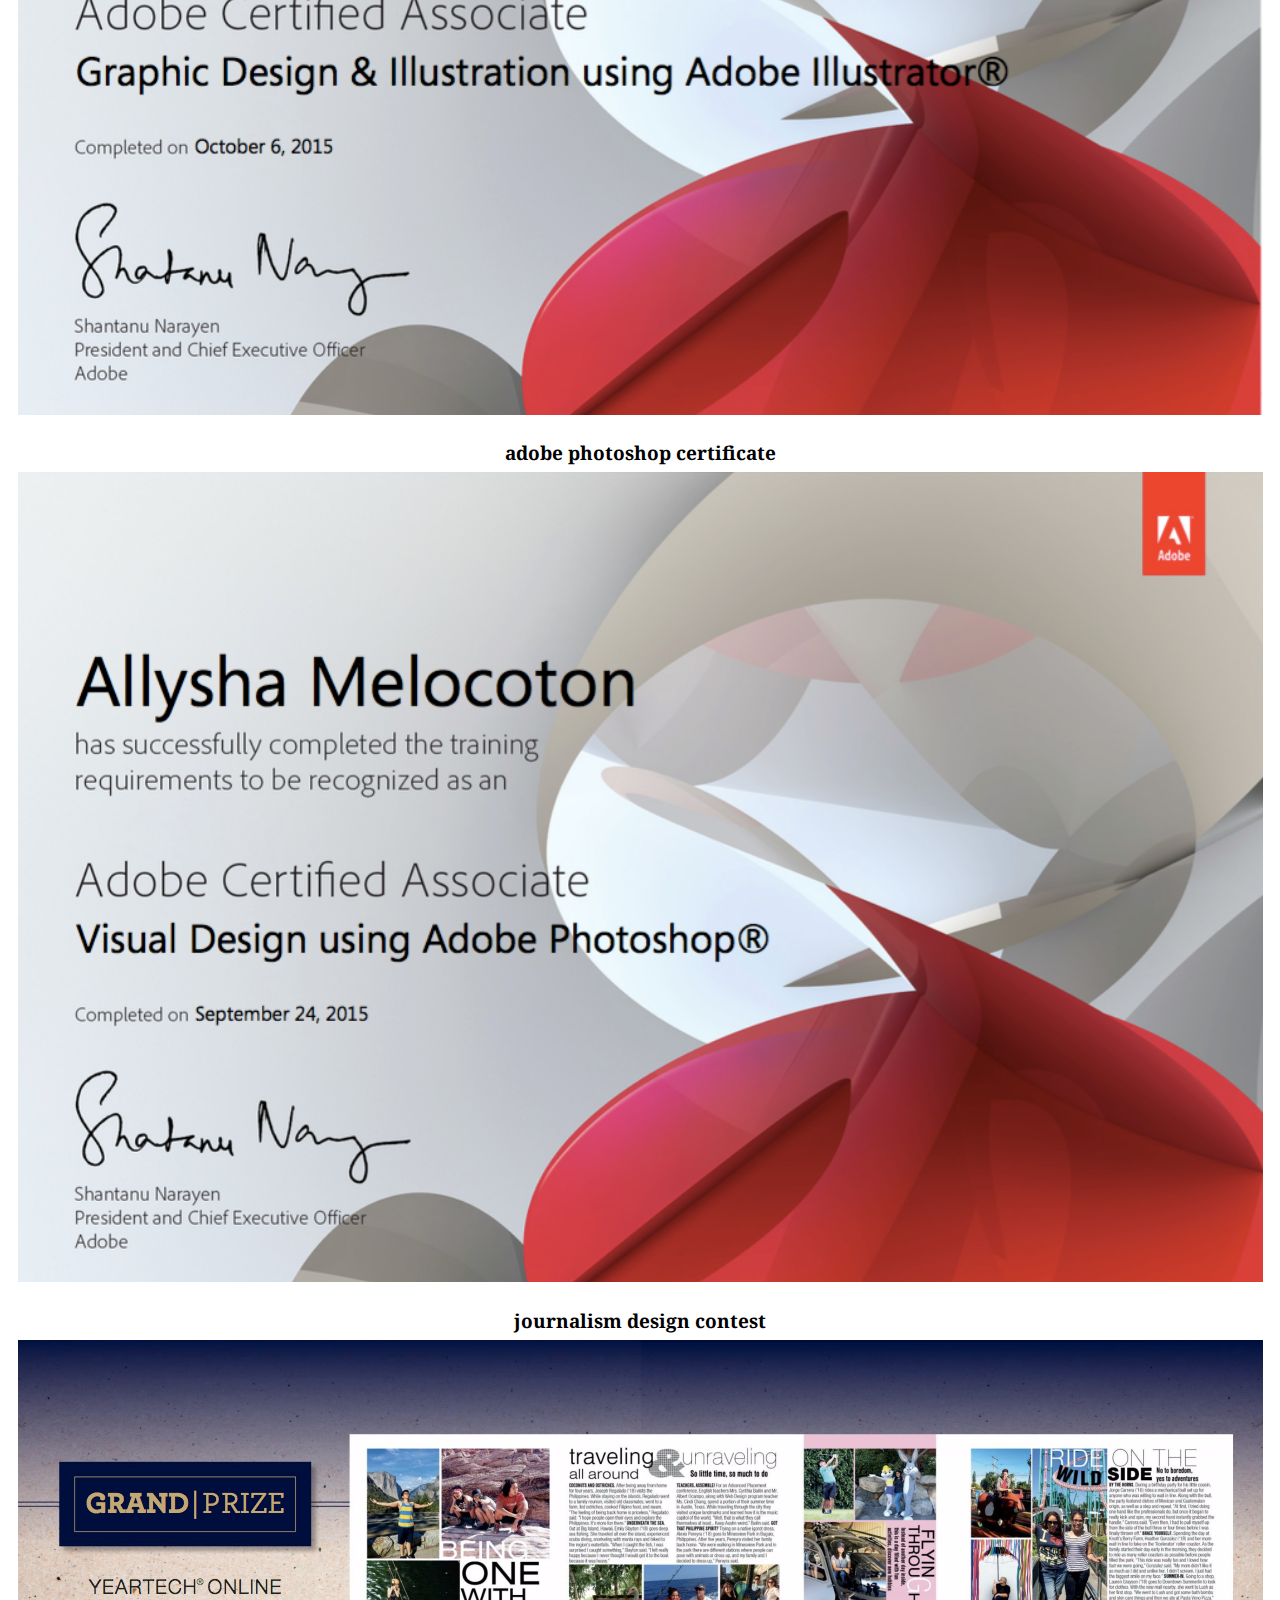
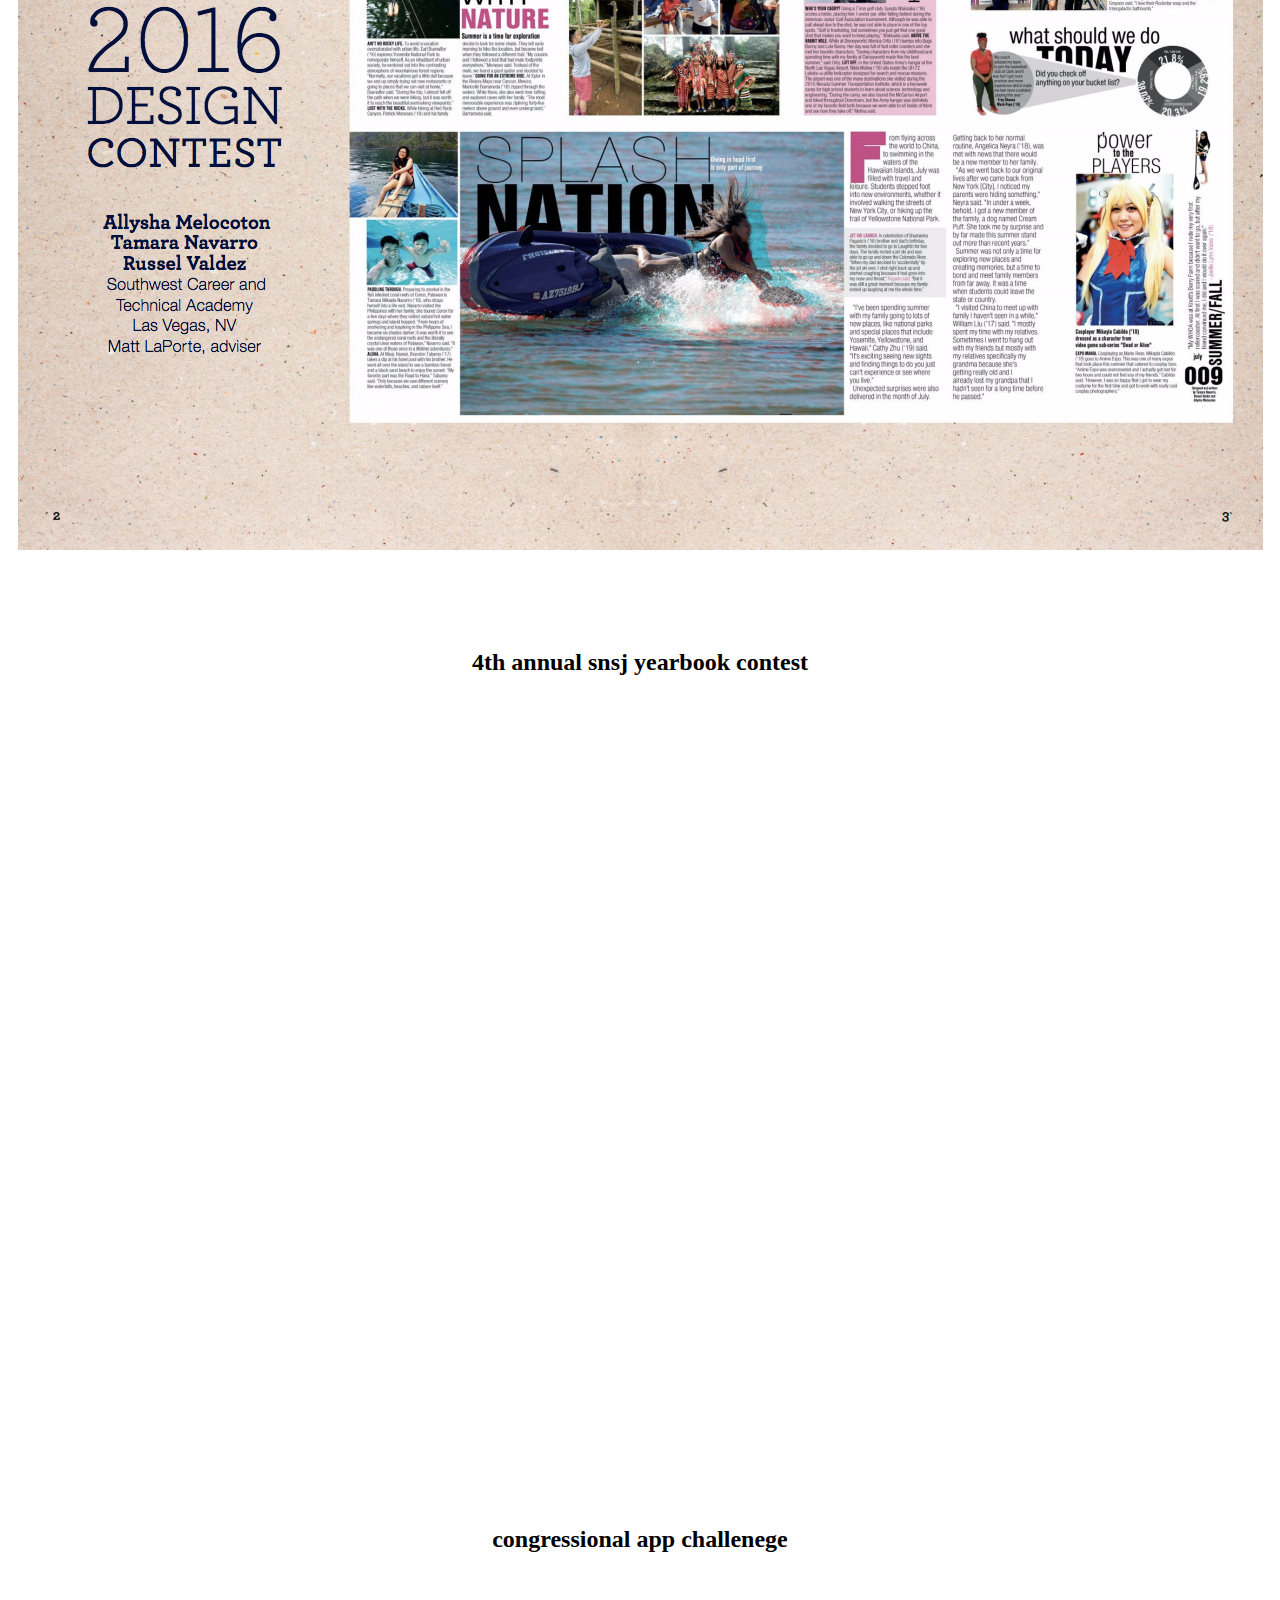
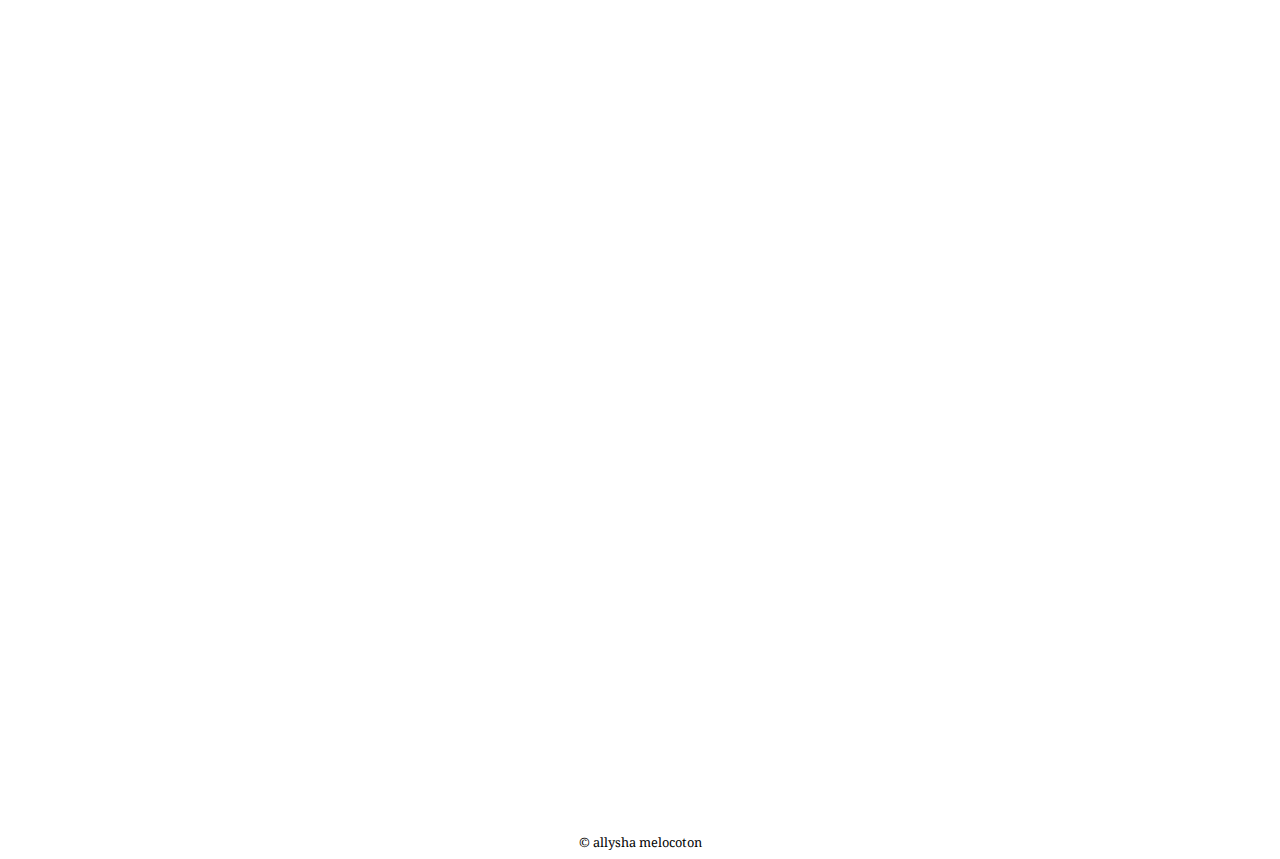
==== commit ff1e447a: "Update awards.html" ====
--- a/awards.html
+++ b/awards.html
@@ -49,6 +49,10 @@
         <div class="photoshop"></div>
         <h2 class="awardsinfo">journalism design contest</h2>
         <div class="journalism"></div>
+	<h2 class="laporteinfo">4th annual snsj yearbook contest</h2>
+        <div class="laporte"></div>
+	<h2 class="congressinfo">congressional app challenege</h2>
+        <div class="usapp"></div>
 	
 
 
--- a/assets/css/css.css
+++ b/assets/css/css.css
@@ -568,6 +568,17 @@
     font-size: 15px;
 }
 
+div.abmp {
+   background: url(../images/abm.png) no-repeat;
+  background-size:cover;
+    width: 1354px;
+    height: 1752px;
+    margin-left: auto;
+    margin-right: auto;
+    position: relative;
+    top: -150px;
+}
+
 
 /*AWARDS STARTS HERE*/
 
@@ -625,17 +636,30 @@
     top: -130px
 }
 
-div.firstyear {
-    background: url(../images/firstyear.jpg) no-repeat;
-  background-size:cover;
-    width: 2729px;
-    height: 2001px;
+div.laporte {
+    background: url(../images/laporte.png) no-repeat;
+  background-size:cover;
+    width: 1245px;
+    height: 810px;
     margin-left: auto;
     margin-right: auto;
     position: relative;
     top: -130px
 }
 
+div.usapp {
+    background: url(../images/usapp.png) no-repeat;
+  background-size:cover;
+    width: 1245px;
+    height: 810px;
+    margin-left: auto;
+    margin-right: auto;
+    position: relative;
+    top: -130px
+}
+
+
+
 
 
  
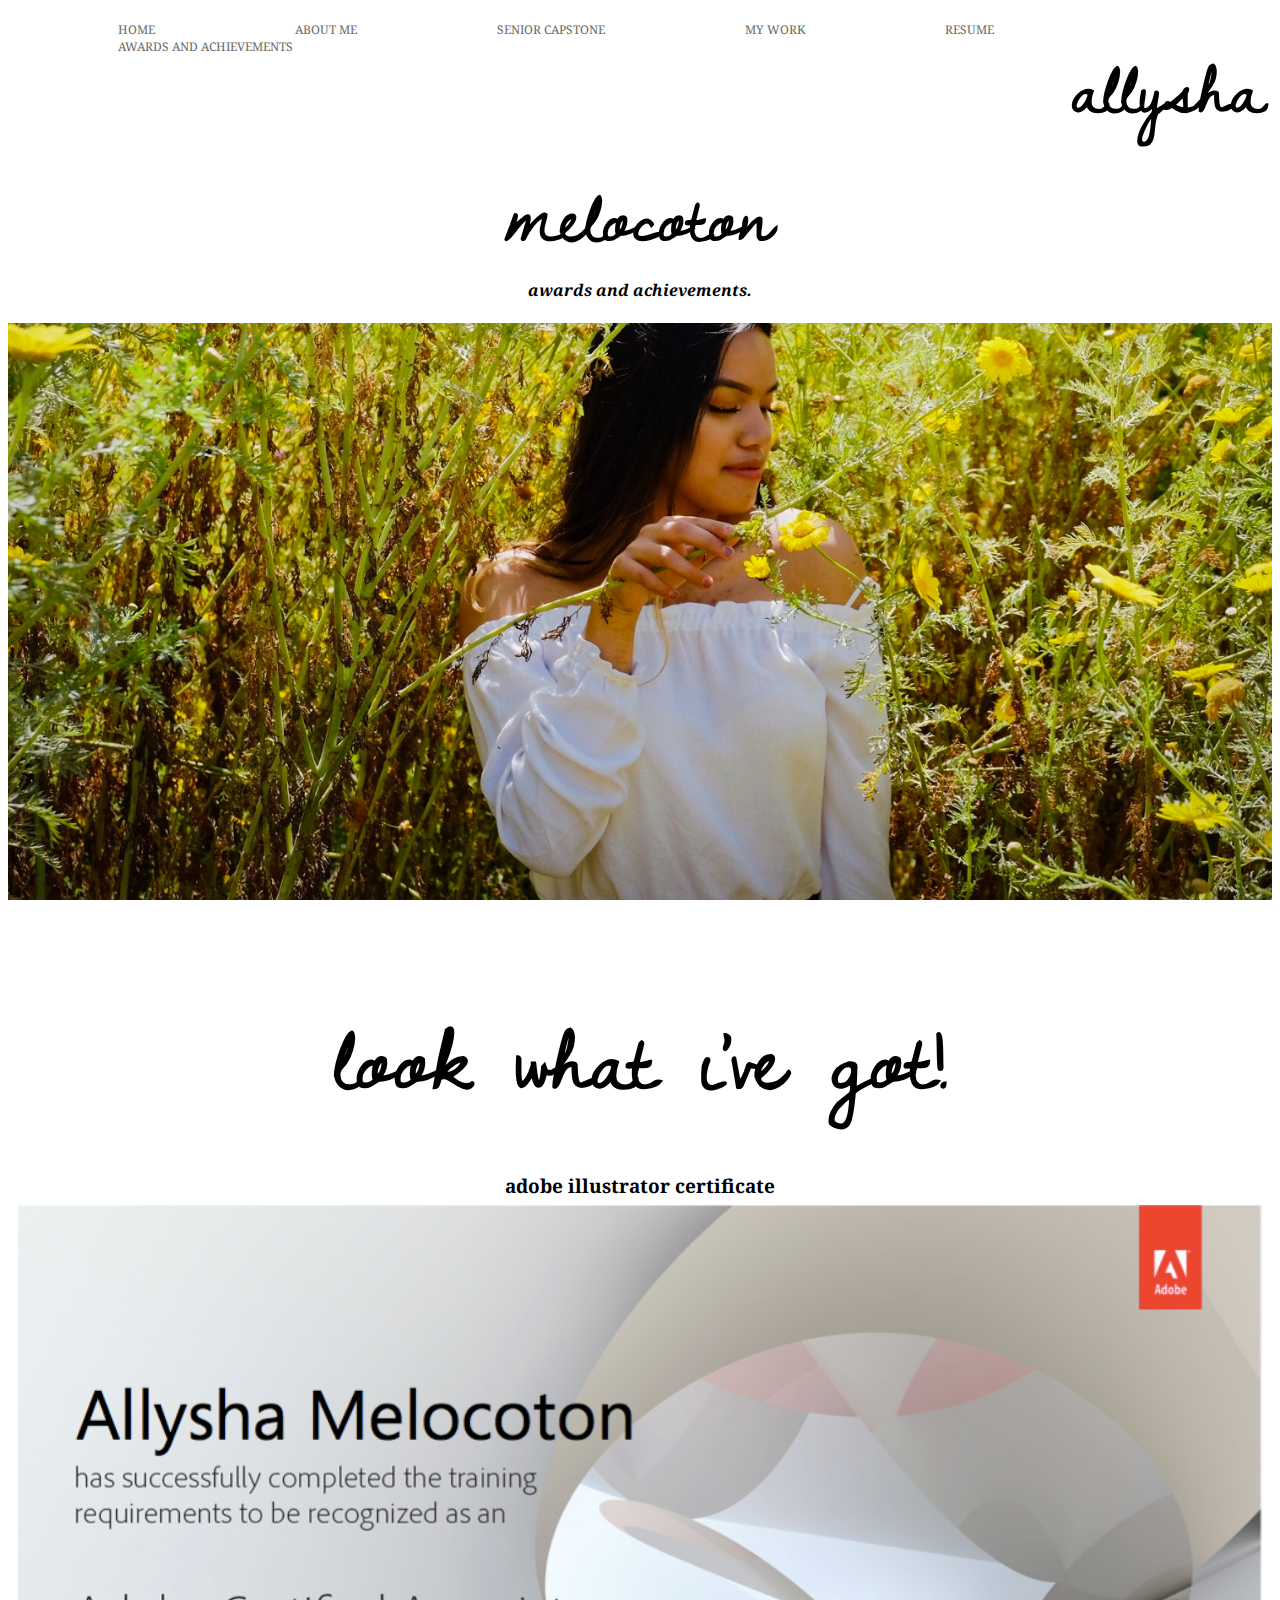
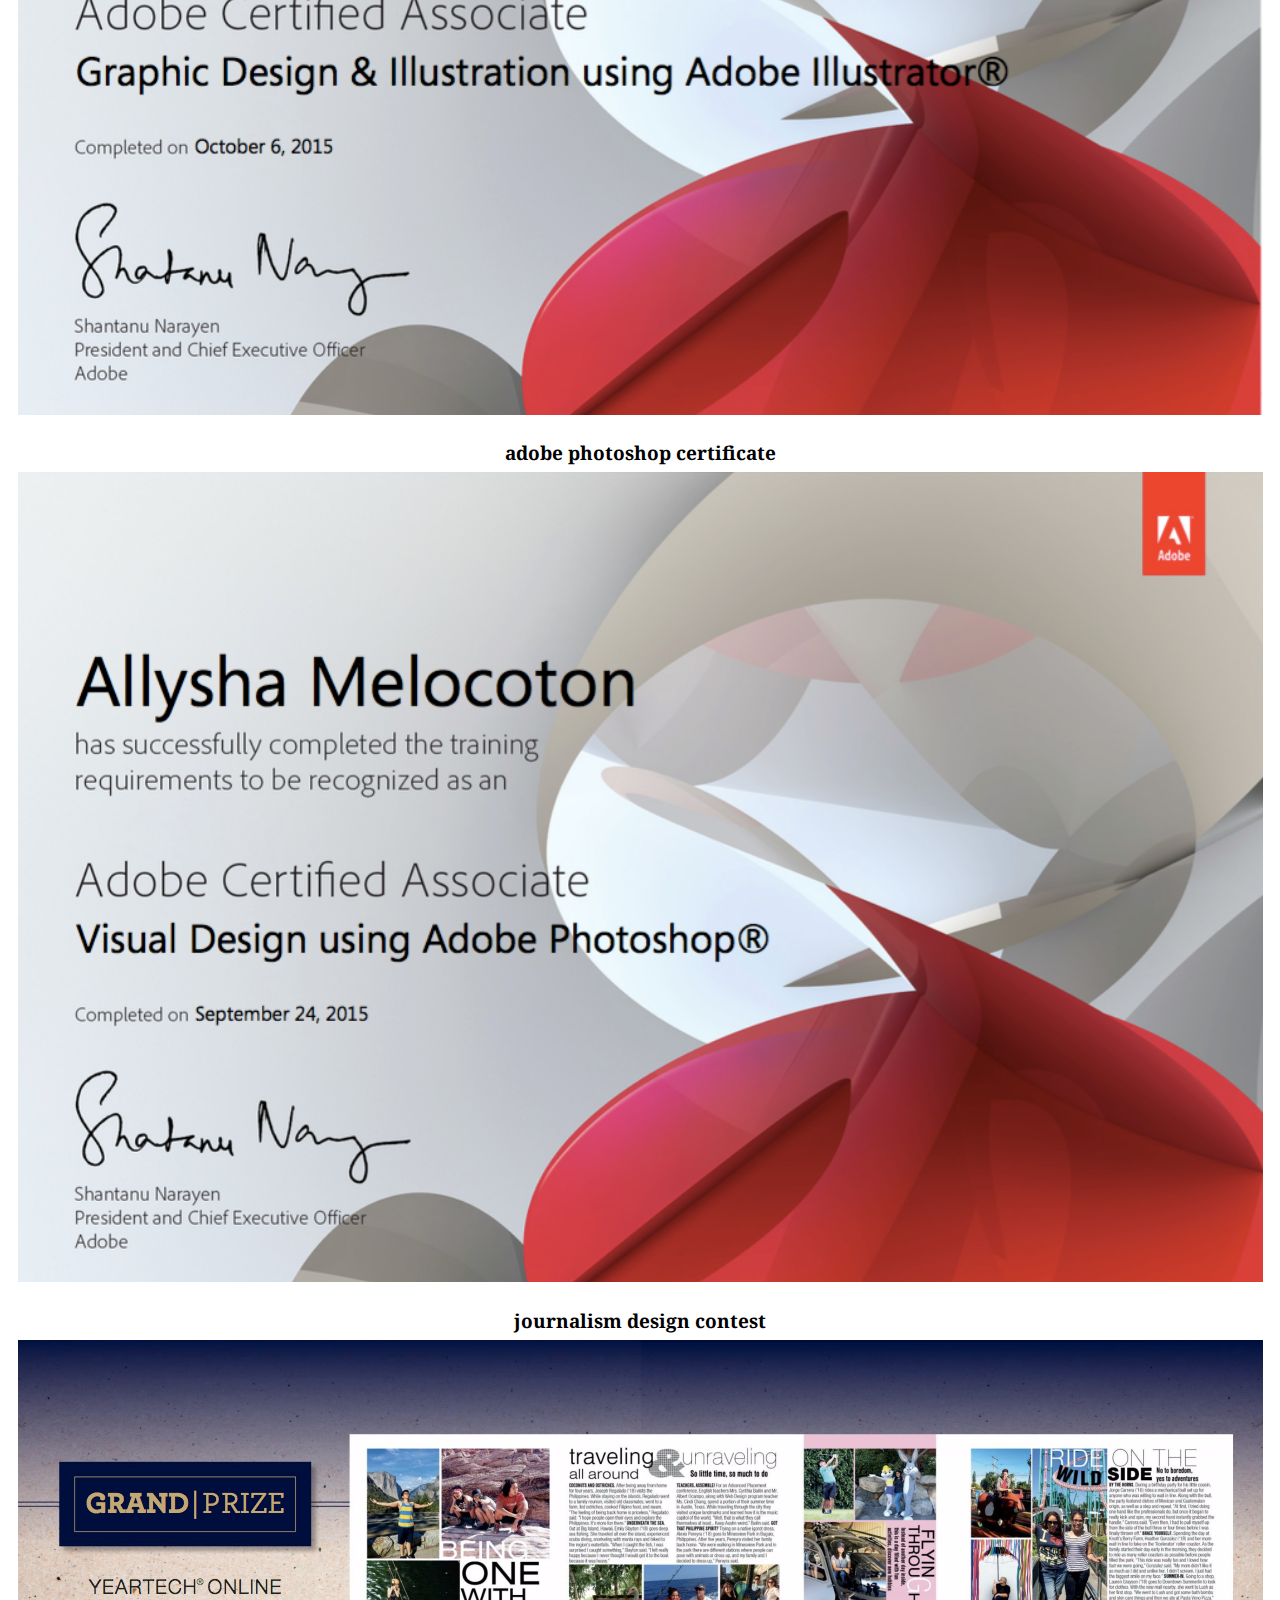
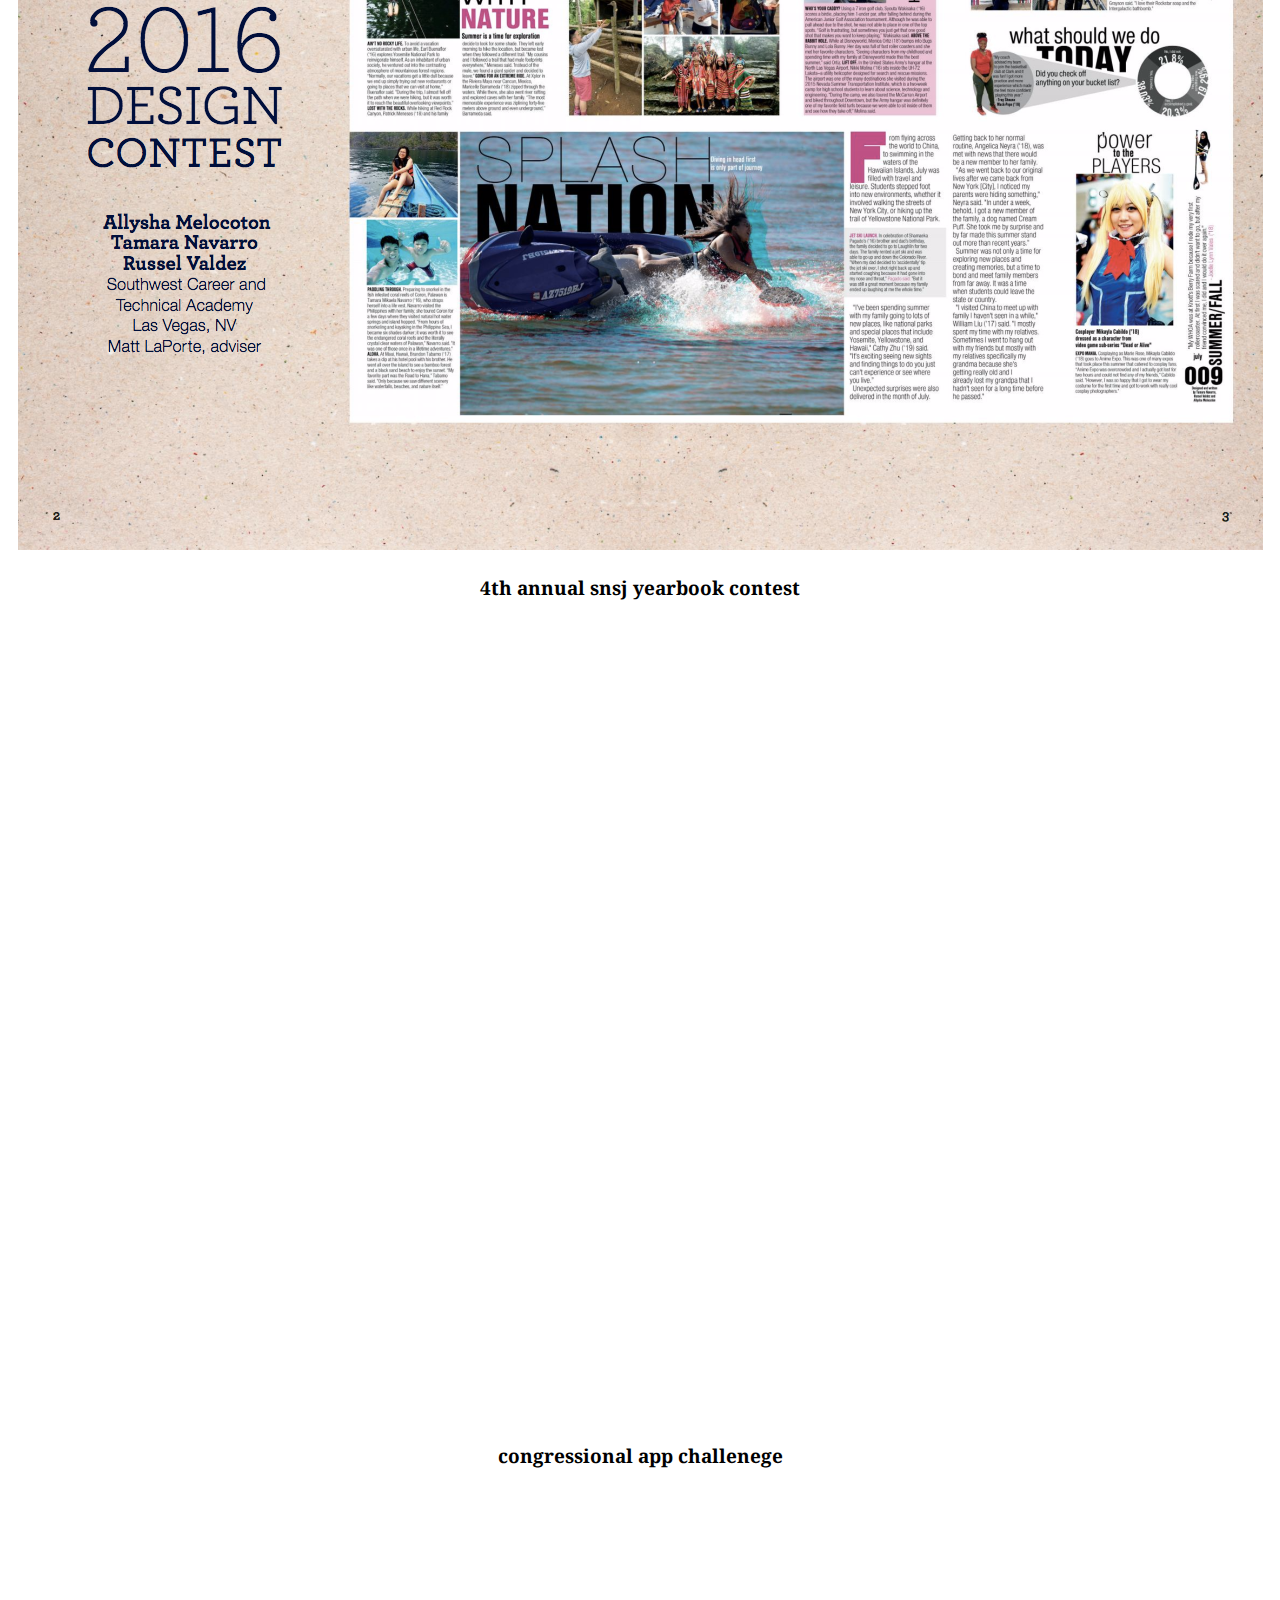
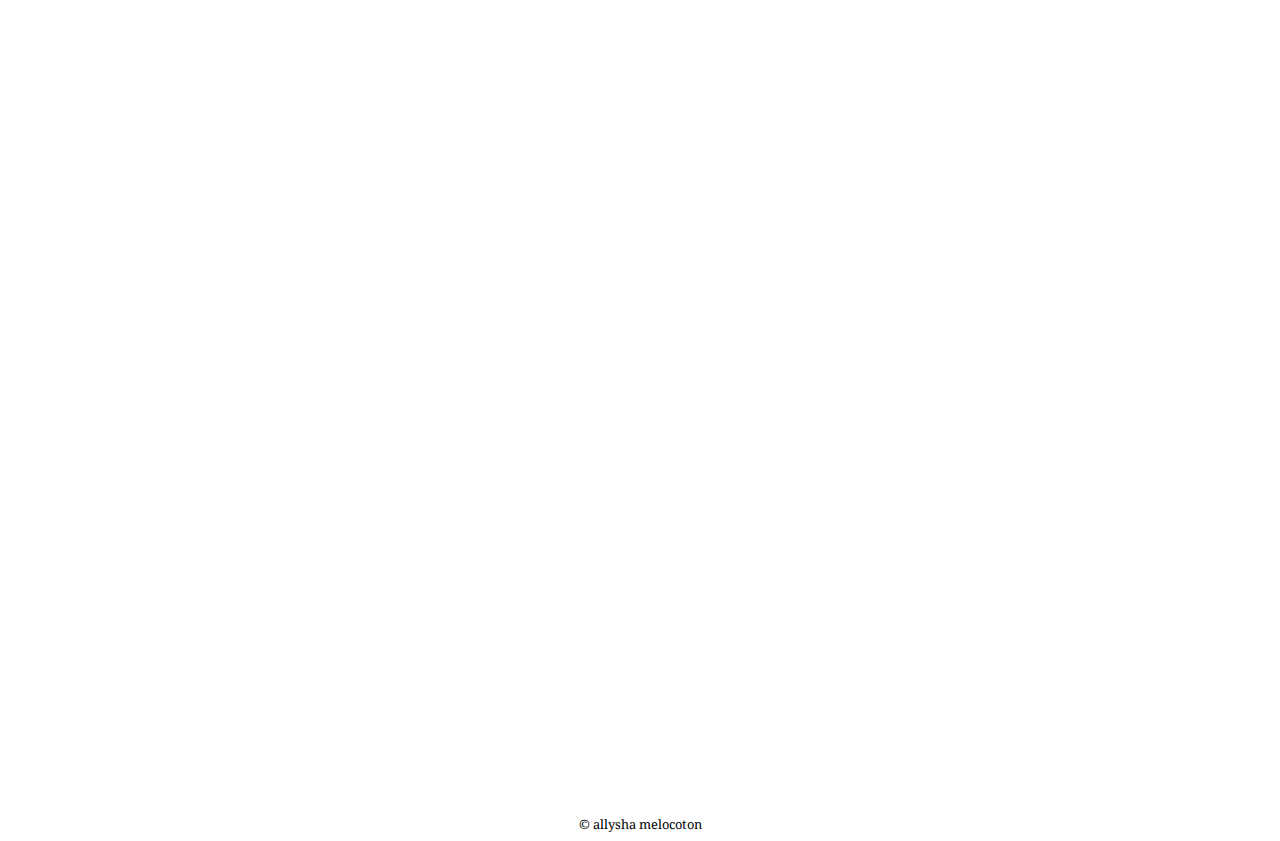
==== commit cbe64302: "Update awards.html" ====
--- a/awards.html
+++ b/awards.html
@@ -49,9 +49,9 @@
         <div class="photoshop"></div>
         <h2 class="awardsinfo">journalism design contest</h2>
         <div class="journalism"></div>
-	<h2 class="laporteinfo">4th annual snsj yearbook contest</h2>
+	<h2 class="awardsinfo">4th annual snsj yearbook contest</h2>
         <div class="laporte"></div>
-	<h2 class="congressinfo">congressional app challenege</h2>
+	<h2 class="awardsinfo">congressional app challenege</h2>
         <div class="usapp"></div>
 	
 
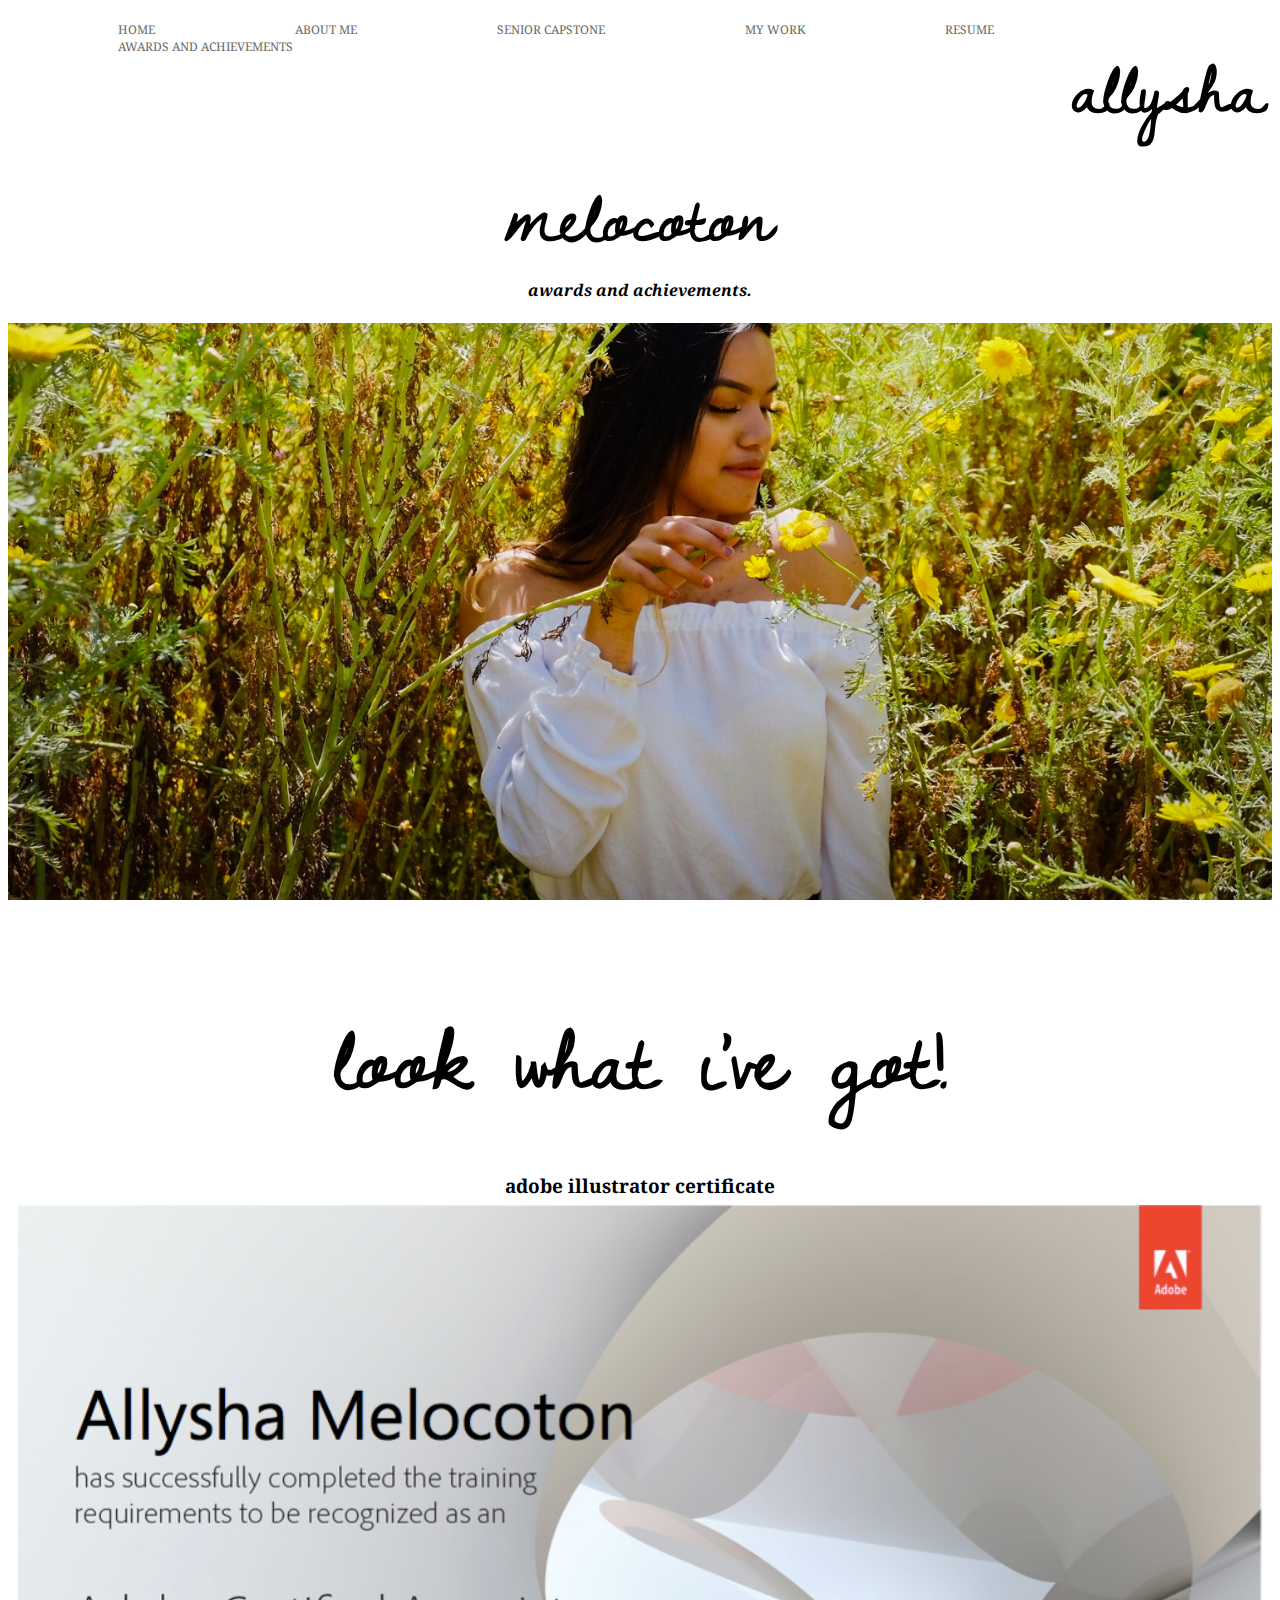
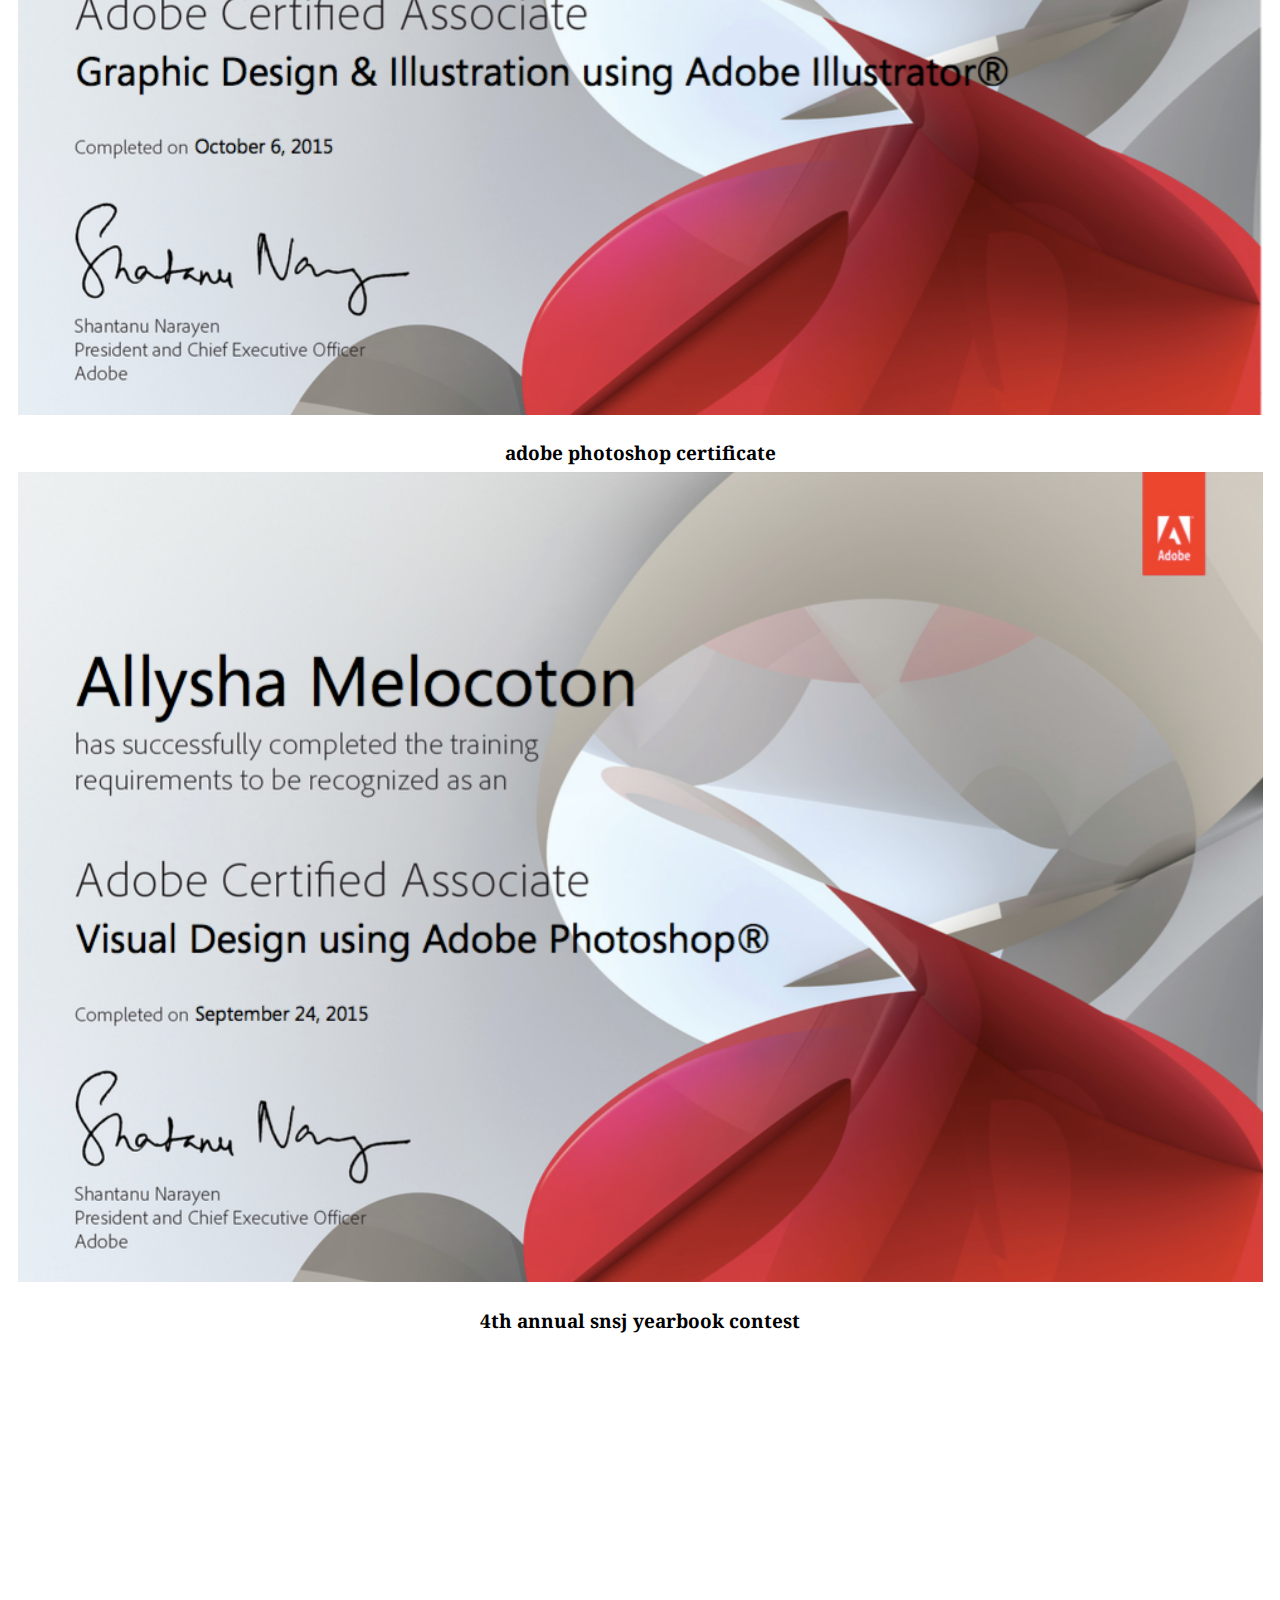
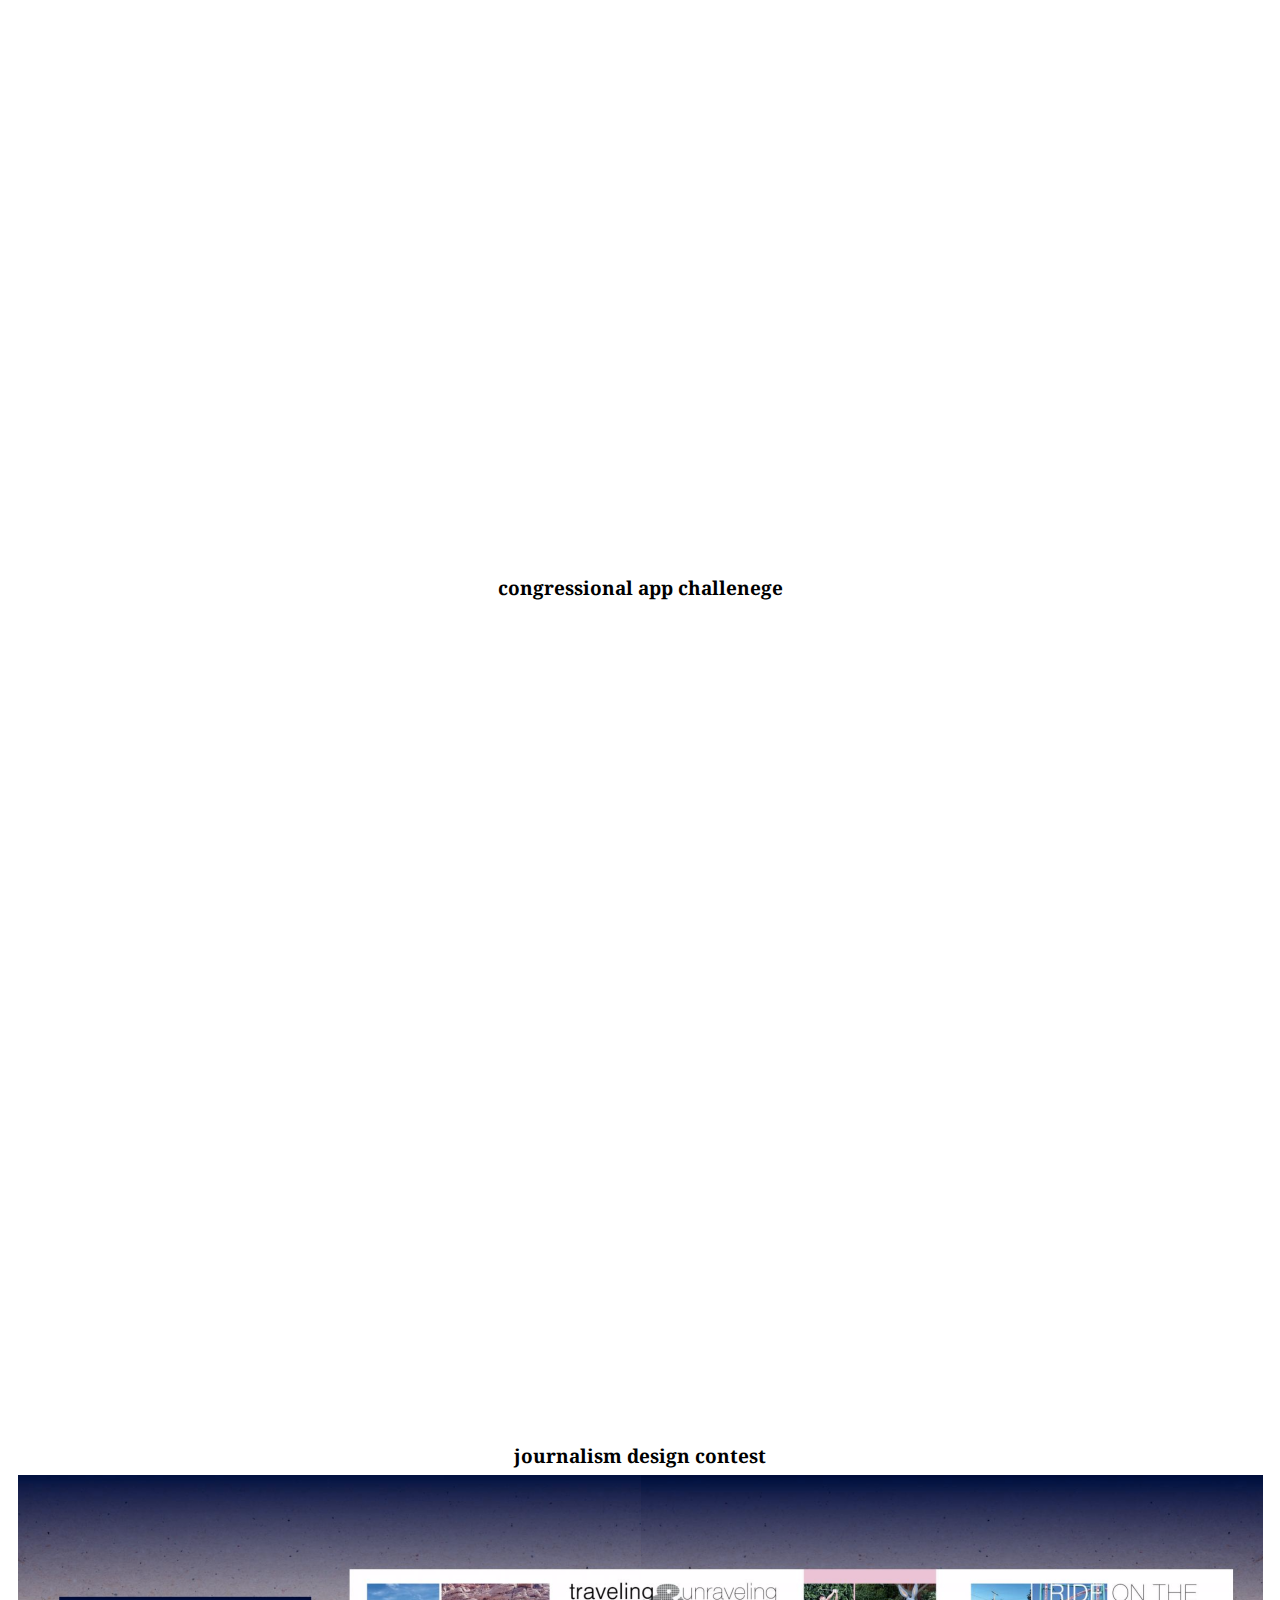
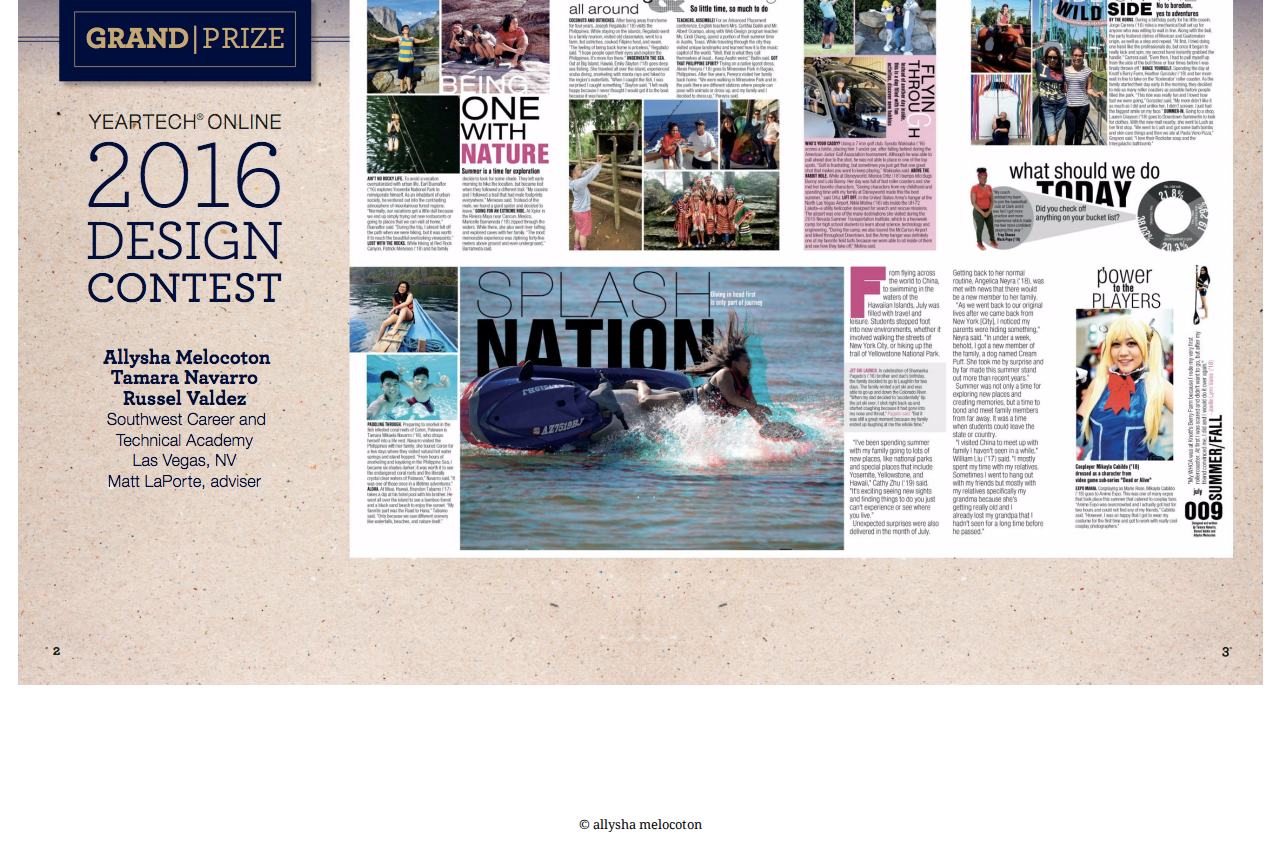
==== commit 4848e622: "Update awards.html" ====
--- a/awards.html
+++ b/awards.html
@@ -47,12 +47,13 @@
         <div class="illustrator"></div>
         <h2 class="awardsinfo">adobe photoshop certificate</h2>
         <div class="photoshop"></div>
-        <h2 class="awardsinfo">journalism design contest</h2>
-        <div class="journalism"></div>
 	<h2 class="awardsinfo">4th annual snsj yearbook contest</h2>
         <div class="laporte"></div>
 	<h2 class="awardsinfo">congressional app challenege</h2>
         <div class="usapp"></div>
+        <h2 class="awardsinfo">journalism design contest</h2>
+        <div class="journalism"></div>
+
 	
 
 
